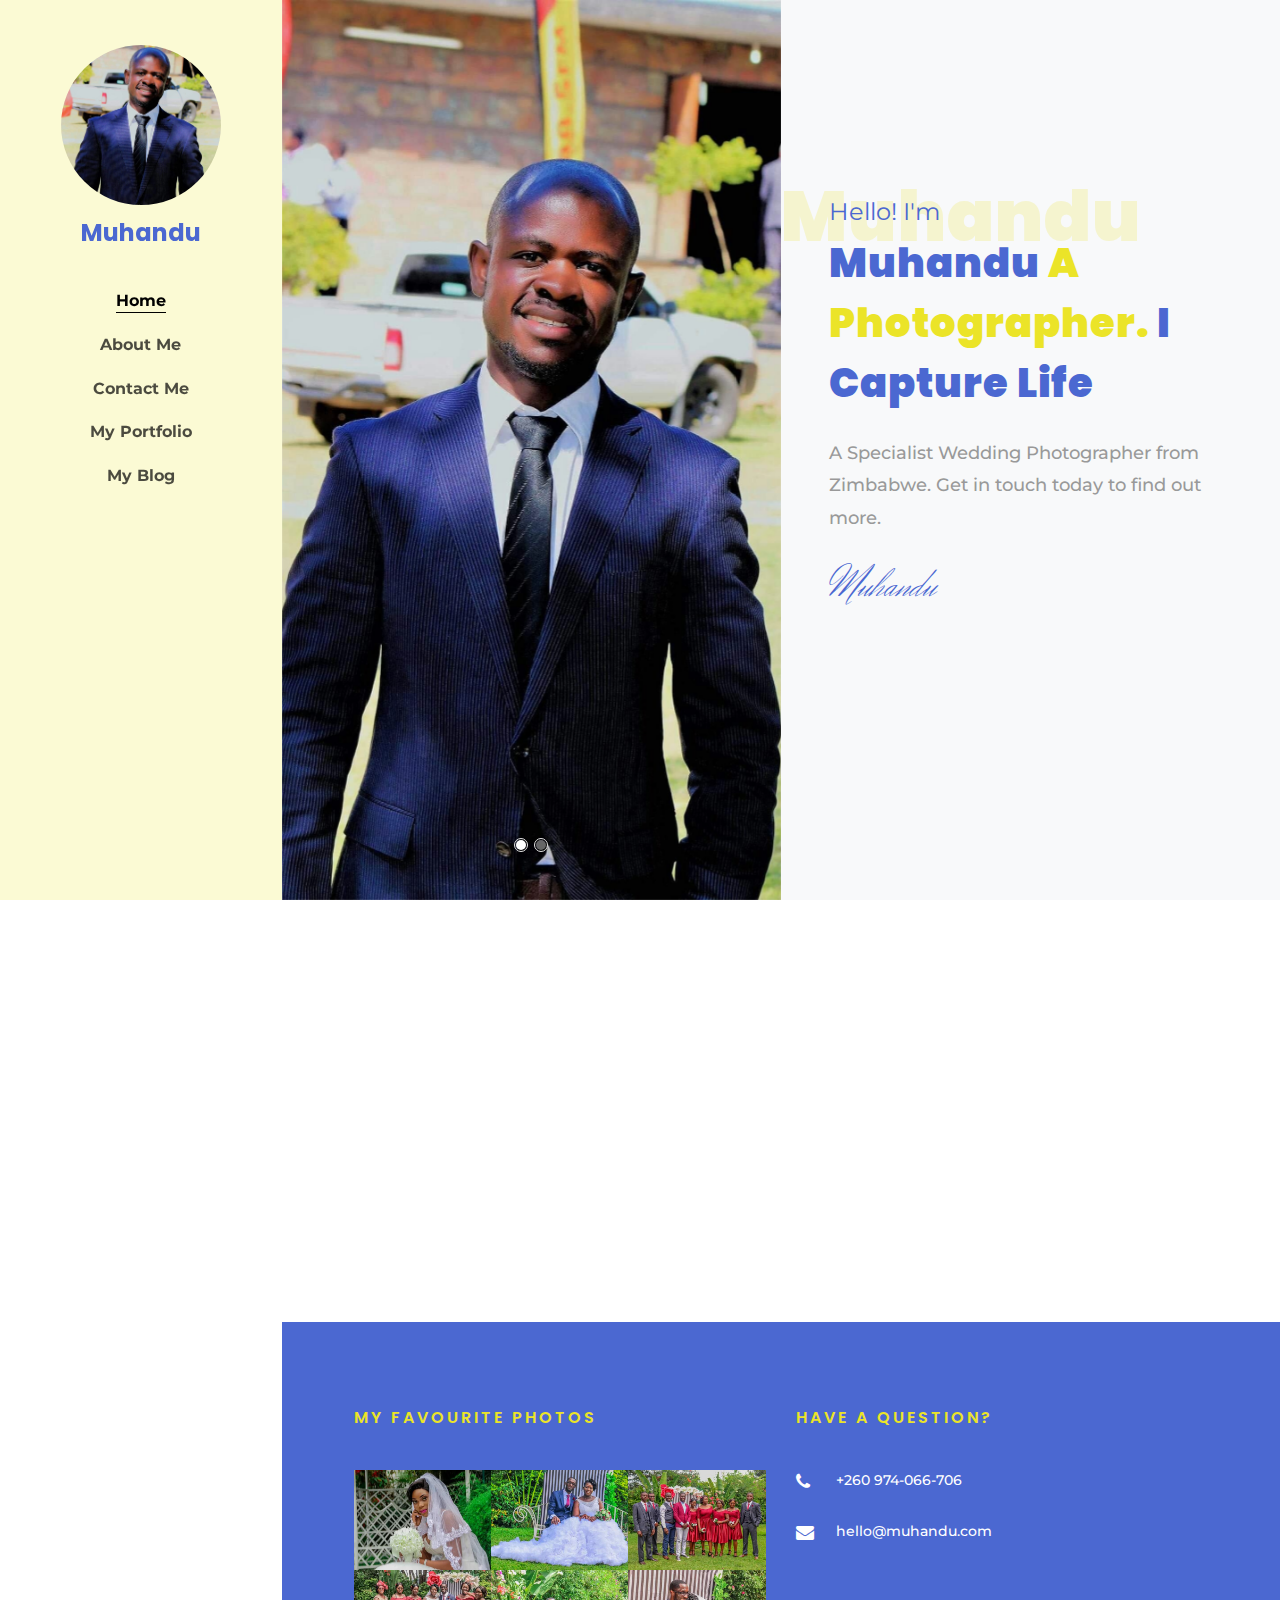
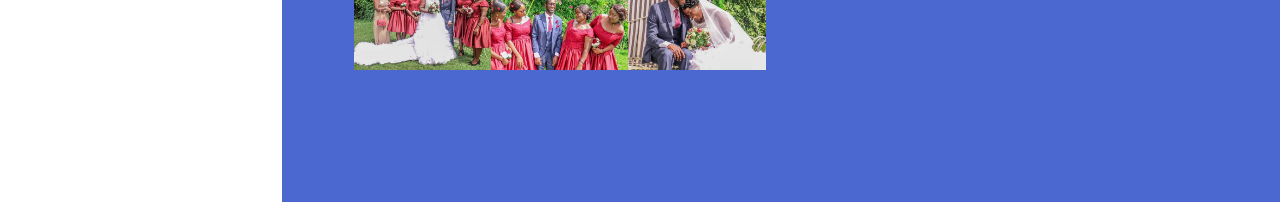
==== index.html @ 2563725f "init commit" ====
<!DOCTYPE html>
<html lang="en">
<head>
  <title>muhandu.com | home</title>
  <meta charset="utf-8">
  <meta name="viewport" content="width=device-width, initial-scale=1, shrink-to-fit=no">

  <link href="https://fonts.googleapis.com/css?family=Poppins:300,400,500,600,700" rel="stylesheet">
  <link href="https://fonts.googleapis.com/css?family=Montserrat:300,400,500,700" rel="stylesheet">
  <link href="https://fonts.googleapis.com/css?family=Herr+Von+Muellerhoff" rel="stylesheet">

  <link rel="stylesheet" href="css/open-iconic-bootstrap.min.css">
  <link rel="stylesheet" href="css/animate.css">

  <link rel="stylesheet" href="css/owl.carousel.min.css">
  <link rel="stylesheet" href="css/owl.theme.default.min.css">
  <link rel="stylesheet" href="css/magnific-popup.css">

  <link rel="stylesheet" href="css/aos.css">

  <link rel="stylesheet" href="css/ionicons.min.css">

  <link rel="stylesheet" href="css/bootstrap-datepicker.css">
  <link rel="stylesheet" href="css/jquery.timepicker.css">


  <link rel="stylesheet" href="css/flaticon.css">
  <link rel="stylesheet" href="css/icomoon.css">
  <link rel="stylesheet" href="css/minified/style.min.css">
</head>
<body>

<div id="colorlib-page">
  <a href="#" class="js-colorlib-nav-toggle colorlib-nav-toggle"><i></i></a>
  <aside id="colorlib-aside" role="complementary" class="js-fullheight text-center">
    <h1 id="colorlib-logo">
      <a href="index.html">
        <span class="img" style="background-image: url(images/author.jpg);"></span>Muhandu</a>
    </h1>
    <nav id="colorlib-main-menu" role="navigation">
      <ul>
        <li class="colorlib-active"><a href="index.html">Home</a></li>
        <li><a href="about.html">About Me</a></li>
        <li><a href="contact.html">Contact Me</a></li>
        <li><a href="collection.html"> My Portfolio</a></li>
        <li><a href="blog.html">My Blog</a></li>
      </ul>
    </nav>
  </aside>
  <div id="colorlib-main">
    <section class="ftco-section-no-padding bg-light">
      <div class="hero-wrap">
        <div class="overlay"></div>
        <div class="d-flex align-items-center js-fullheight">
          <div class="author-image text img d-flex">
            <section class="home-slider js-fullheight owl-carousel">
              <div class="slider-item js-fullheight" style="background-image: url(images/author.jpg);">
              </div>

              <div class="slider-item js-fullheight" style="background-image:url(images/author-2.jpg);">
              </div>
            </section>
          </div>
          <div class="author-info text p-3 p-md-5">
            <div class="desc">
              <span class="subheading">Hello! I'm</span>
              <h1 class="big-letter">Muhandu</h1>
              <h1 class="mb-4"><span>Muhandu</span> A Photographer. <span>I Capture Life</span></h1>
              <p class="mb-4">A Specialist Wedding Photographer from Zimbabwe. Get in touch today to find out more.</p>
              <h3 class="signature h1">Muhandu</h3>
              <ul class="ftco-social mt-3">
                <li class="ftco-animate"><a href="#"><span class="icon-twitter"></span></a></li>
                <li class="ftco-animate"><a href="#"><span class="icon-facebook"></span></a></li>
                <li class="ftco-animate"><a href="#"><span class="icon-instagram"></span></a></li>
              </ul>
            </div>
          </div>
        </div>
      </div>
    </section>
    <section class="ftco-section instagram">
      <div class="container">
        <div class="row justify-content-center mb-2 pb-3">
          <div class="col-md-7 heading-section heading-section-2 text-center ftco-animate">
            <h2 class="mb-4">A few of my favourite photos</h2>
          </div>
        </div>
        <div class="row no-gutters">
          <div class="col-sm-12 col-md ftco-animate">
            <a href="images/image_1.jpg" class="insta-img image-popup"
               style="background-image: url(images/image_1.jpg);">
              <div class="icon d-flex justify-content-center">
                <span class="icon-instagram align-self-center"></span>
              </div>
            </a>
          </div>
          <div class="col-sm-12 col-md ftco-animate">
            <a href="images/image_2.jpg" class="insta-img image-popup"
               style="background-image: url(images/image_2.jpg);">
              <div class="icon d-flex justify-content-center">
                <span class="icon-instagram align-self-center"></span>
              </div>
            </a>
          </div>
          <div class="col-sm-12 col-md ftco-animate">
            <a href="images/image_3.jpg" class="insta-img image-popup"
               style="background-image: url(images/image_3.jpg);">
              <div class="icon d-flex justify-content-center">
                <span class="icon-instagram align-self-center"></span>
              </div>
            </a>
          </div>
          <div class="col-sm-12 col-md ftco-animate">
            <a href="images/image_4.jpg" class="insta-img image-popup"
               style="background-image: url(images/image_4.jpg);">
              <div class="icon d-flex justify-content-center">
                <span class="icon-instagram align-self-center"></span>
              </div>
            </a>
          </div>
          <div class="col-sm-12 col-md ftco-animate">
            <a href="images/image_5.jpg" class="insta-img image-popup"
               style="background-image: url(images/image_5.jpg);">
              <div class="icon d-flex justify-content-center">
                <span class="icon-instagram align-self-center"></span>
              </div>
            </a>
          </div>
        </div>
      </div>
    </section>
    <footer class="ftco-footer ftco-bg-dark ftco-section">
      <div class="container px-md-5">
        <div class="row mb-5">
          <div class="col-md">
            <div class="ftco-footer-widget mb-4 ml-md-4">
              <h2 class="ftco-heading-2">My Favourite Photos</h2>
              <ul class="list-unstyled photo">
                <li><a href="#" class="img" style="background-image: url(images/image_1.jpg);"></a></li>
                <li><a href="#" class="img" style="background-image: url(images/image_2.jpg);"></a></li>
                <li><a href="#" class="img" style="background-image: url(images/image_3.jpg);"></a></li>
                <li><a href="#" class="img" style="background-image: url(images/image_4.jpg);"></a></li>
                <li><a href="#" class="img" style="background-image: url(images/image_5.jpg);"></a></li>
                <li><a href="#" class="img" style="background-image: url(images/image_6.jpg);"></a></li>
              </ul>
            </div>
          </div>
          <div class="col-md">
            <div class="ftco-footer-widget mb-4">
              <h2 class="ftco-heading-2">Have a Question?</h2>
              <div class="block-23 mb-3">
                <ul>
                  <li><a href="#"><span class="icon icon-phone"></span><span class="text">+260 974-066-706</span></a>
                  </li>
                  <li><a href="#"><span class="icon icon-envelope"></span><span
                    class="text">hello@muhandu.com</span></a>
                  </li>
                </ul>
              </div>
            </div>
          </div>
        </div>
      </div>
    </footer>
  </div><!-- END COLORLIB-MAIN -->
</div><!-- END COLORLIB-PAGE -->


<div id="ftco-loader" class="show fullscreen">
  <svg class="circular" width="48px" height="48px">
    <circle class="path-bg" cx="24" cy="24" r="22" fill="none" stroke-width="4" stroke="#eeeeee"/>
    <circle class="path" cx="24" cy="24" r="22" fill="none" stroke-width="4" stroke-miterlimit="10" stroke="#F96D00"/>
  </svg>
</div>


<script src="js/jquery.min.js"></script>
<script src="js/jquery-migrate-3.0.1.min.js"></script>
<script src="js/popper.min.js"></script>
<script src="js/bootstrap.min.js"></script>
<script src="js/jquery.easing.1.3.js"></script>
<script src="js/jquery.waypoints.min.js"></script>
<script src="js/jquery.stellar.min.js"></script>
<script src="js/owl.carousel.min.js"></script>
<script src="js/jquery.magnific-popup.min.js"></script>
<script src="js/aos.js"></script>
<script src="js/jquery.animateNumber.min.js"></script>
<script src="js/bootstrap-datepicker.js"></script>
<script src="js/jquery.timepicker.min.js"></script>
<script src="js/scrollax.min.js"></script>


<script src="js/main.js"></script>

</body>
</html>
---- css/flaticon.css ----
/*
  	Flaticon icon font: Flaticon
  	Creation date: 12/12/2018 14:43
  	*/


@font-face {
  font-family: "Flaticon";
  src: url("../fonts/flaticon/font/Flaticon.eot");
  src: url("../fonts/flaticon/font/Flaticon.eot?#iefix") format("embedded-opentype"),
       url("../fonts/flaticon/font/Flaticon.woff") format("woff"),
       url("../fonts/flaticon/font/Flaticon.ttf") format("truetype"),
       url("../fonts/flaticon/font/Flaticon.svg#Flaticon") format("svg");
  font-weight: normal;
  font-style: normal;
}

@media screen and (-webkit-min-device-pixel-ratio:0) {
  @font-face {
    font-family: "Flaticon";
    src: url("../fonts/flaticon/font/Flaticon.svg#Flaticon") format("svg");
  }
}

[class^="flaticon-"]:before, [class*=" flaticon-"]:before,
[class^="flaticon-"]:after, [class*=" flaticon-"]:after {   
  font-family: Flaticon;
  font-style: normal;
  font-weight: normal;
  font-variant: normal;
  text-transform: none;
  line-height: 1;

  /* Better Font Rendering =========== */
  -webkit-font-smoothing: antialiased;
  -moz-osx-font-smoothing: grayscale;
}

.flaticon-printing-photo:before { content: "\f100"; }
.flaticon-focusing-target:before { content: "\f101"; }
.flaticon-camera:before { content: "\f102"; }
.flaticon-polaroid-pictures:before { content: "\f103"; }
.flaticon-big-lens:before { content: "\f104"; }
.flaticon-film:before { content: "\f105"; }
---- css/icomoon.css ----
@font-face {
  font-family: 'icomoon';
  src:  url('../fonts/icomoon/icomoon.eot?6tt51o');
  src:  url('../fonts/icomoon/icomoon.eot?6tt51o#iefix') format('embedded-opentype'),
    url('../fonts/icomoon/icomoon.ttf?6tt51o') format('truetype'),
    url('../fonts/icomoon/icomoon.woff?6tt51o') format('woff'),
    url('../fonts/icomoon/icomoon.svg?6tt51o#icomoon') format('svg');
  font-weight: normal;
  font-style: normal;
}

[class^="icon-"], [class*=" icon-"] {
  /* use !important to prevent issues with browser extensions that change fonts */
  font-family: 'icomoon' !important;
  speak: none;
  font-style: normal;
  font-weight: normal;
  font-variant: normal;
  text-transform: none;
  line-height: 1;

  /* Better Font Rendering =========== */
  -webkit-font-smoothing: antialiased;
  -moz-osx-font-smoothing: grayscale;
}

.icon-asterisk:before {
  content: "\f069";
}
.icon-plus:before {
  content: "\f067";
}
.icon-question:before {
  content: "\f128";
}
.icon-minus:before {
  content: "\f068";
}
.icon-glass:before {
  content: "\f000";
}
.icon-music:before {
  content: "\f001";
}
.icon-search:before {
  content: "\f002";
}
.icon-envelope-o:before {
  content: "\f003";
}
.icon-heart:before {
  content: "\f004";
}
.icon-star:before {
  content: "\f005";
}
.icon-star-o:before {
  content: "\f006";
}
.icon-user:before {
  content: "\f007";
}
.icon-film:before {
  content: "\f008";
}
.icon-th-large:before {
  content: "\f009";
}
.icon-th:before {
  content: "\f00a";
}
.icon-th-list:before {
  content: "\f00b";
}
.icon-check:before {
  content: "\f00c";
}
.icon-close:before {
  content: "\f00d";
}
.icon-remove:before {
  content: "\f00d";
}
.icon-times:before {
  content: "\f00d";
}
.icon-search-plus:before {
  content: "\f00e";
}
.icon-search-minus:before {
  content: "\f010";
}
.icon-power-off:before {
  content: "\f011";
}
.icon-signal:before {
  content: "\f012";
}
.icon-cog:before {
  content: "\f013";
}
.icon-gear:before {
  content: "\f013";
}
.icon-trash-o:before {
  content: "\f014";
}
.icon-home:before {
  content: "\f015";
}
.icon-file-o:before {
  content: "\f016";
}
.icon-clock-o:before {
  content: "\f017";
}
.icon-road:before {
  content: "\f018";
}
.icon-download:before {
  content: "\f019";
}
.icon-arrow-circle-o-down:before {
  content: "\f01a";
}
.icon-arrow-circle-o-up:before {
  content: "\f01b";
}
.icon-inbox:before {
  content: "\f01c";
}
.icon-play-circle-o:before {
  content: "\f01d";
}
.icon-repeat:before {
  content: "\f01e";
}
.icon-rotate-right:before {
  content: "\f01e";
}
.icon-refresh:before {
  content: "\f021";
}
.icon-list-alt:before {
  content: "\f022";
}
.icon-lock:before {
  content: "\f023";
}
.icon-flag:before {
  content: "\f024";
}
.icon-headphones:before {
  content: "\f025";
}
.icon-volume-off:before {
  content: "\f026";
}
.icon-volume-down:before {
  content: "\f027";
}
.icon-volume-up:before {
  content: "\f028";
}
.icon-qrcode:before {
  content: "\f029";
}
.icon-barcode:before {
  content: "\f02a";
}
.icon-tag:before {
  content: "\f02b";
}
.icon-tags:before {
  content: "\f02c";
}
.icon-book:before {
  content: "\f02d";
}
.icon-bookmark:before {
  content: "\f02e";
}
.icon-print:before {
  content: "\f02f";
}
.icon-camera:before {
  content: "\f030";
}
.icon-font:before {
  content: "\f031";
}
.icon-bold:before {
  content: "\f032";
}
.icon-italic:before {
  content: "\f033";
}
.icon-text-height:before {
  content: "\f034";
}
.icon-text-width:before {
  content: "\f035";
}
.icon-align-left:before {
  content: "\f036";
}
.icon-align-center:before {
  content: "\f037";
}
.icon-align-right:before {
  content: "\f038";
}
.icon-align-justify:before {
  content: "\f039";
}
.icon-list:before {
  content: "\f03a";
}
.icon-dedent:before {
  content: "\f03b";
}
.icon-outdent:before {
  content: "\f03b";
}
.icon-indent:before {
  content: "\f03c";
}
.icon-video-camera:before {
  content: "\f03d";
}
.icon-image:before {
  content: "\f03e";
}
.icon-photo:before {
  content: "\f03e";
}
.icon-picture-o:before {
  content: "\f03e";
}
.icon-pencil:before {
  content: "\f040";
}
.icon-map-marker:before {
  content: "\f041";
}
.icon-adjust:before {
  content: "\f042";
}
.icon-tint:before {
  content: "\f043";
}
.icon-edit:before {
  content: "\f044";
}
.icon-pencil-square-o:before {
  content: "\f044";
}
.icon-share-square-o:before {
  content: "\f045";
}
.icon-check-square-o:before {
  content: "\f046";
}
.icon-arrows:before {
  content: "\f047";
}
.icon-step-backward:before {
  content: "\f048";
}
.icon-fast-backward:before {
  content: "\f049";
}
.icon-backward:before {
  content: "\f04a";
}
.icon-play:before {
  content: "\f04b";
}
.icon-pause:before {
  content: "\f04c";
}
.icon-stop:before {
  content: "\f04d";
}
.icon-forward:before {
  content: "\f04e";
}
.icon-fast-forward:before {
  content: "\f050";
}
.icon-step-forward:before {
  content: "\f051";
}
.icon-eject:before {
  content: "\f052";
}
.icon-chevron-left:before {
  content: "\f053";
}
.icon-chevron-right:before {
  content: "\f054";
}
.icon-plus-circle:before {
  content: "\f055";
}
.icon-minus-circle:before {
  content: "\f056";
}
.icon-times-circle:before {
  content: "\f057";
}
.icon-check-circle:before {
  content: "\f058";
}
.icon-question-circle:before {
  content: "\f059";
}
.icon-info-circle:before {
  content: "\f05a";
}
.icon-crosshairs:before {
  content: "\f05b";
}
.icon-times-circle-o:before {
  content: "\f05c";
}
.icon-check-circle-o:before {
  content: "\f05d";
}
.icon-ban:before {
  content: "\f05e";
}
.icon-arrow-left:before {
  content: "\f060";
}
.icon-arrow-right:before {
  content: "\f061";
}
.icon-arrow-up:before {
  content: "\f062";
}
.icon-arrow-down:before {
  content: "\f063";
}
.icon-mail-forward:before {
  content: "\f064";
}
.icon-share:before {
  content: "\f064";
}
.icon-expand:before {
  content: "\f065";
}
.icon-compress:before {
  content: "\f066";
}
.icon-exclamation-circle:before {
  content: "\f06a";
}
.icon-gift:before {
  content: "\f06b";
}
.icon-leaf:before {
  content: "\f06c";
}
.icon-fire:before {
  content: "\f06d";
}
.icon-eye:before {
  content: "\f06e";
}
.icon-eye-slash:before {
  content: "\f070";
}
.icon-exclamation-triangle:before {
  content: "\f071";
}
.icon-warning:before {
  content: "\f071";
}
.icon-plane:before {
  content: "\f072";
}
.icon-calendar:before {
  content: "\f073";
}
.icon-random:before {
  content: "\f074";
}
.icon-comment:before {
  content: "\f075";
}
.icon-magnet:before {
  content: "\f076";
}
.icon-chevron-up:before {
  content: "\f077";
}
.icon-chevron-down:before {
  content: "\f078";
}
.icon-retweet:before {
  content: "\f079";
}
.icon-shopping-cart:before {
  content: "\f07a";
}
.icon-folder:before {
  content: "\f07b";
}
.icon-folder-open:before {
  content: "\f07c";
}
.icon-arrows-v:before {
  content: "\f07d";
}
.icon-arrows-h:before {
  content: "\f07e";
}
.icon-bar-chart:before {
  content: "\f080";
}
.icon-bar-chart-o:before {
  content: "\f080";
}
.icon-twitter-square:before {
  content: "\f081";
}
.icon-facebook-square:before {
  content: "\f082";
}
.icon-camera-retro:before {
  content: "\f083";
}
.icon-key:before {
  content: "\f084";
}
.icon-cogs:before {
  content: "\f085";
}
.icon-gears:before {
  content: "\f085";
}
.icon-comments:before {
  content: "\f086";
}
.icon-thumbs-o-up:before {
  content: "\f087";
}
.icon-thumbs-o-down:before {
  content: "\f088";
}
.icon-star-half:before {
  content: "\f089";
}
.icon-heart-o:before {
  content: "\f08a";
}
.icon-sign-out:before {
  content: "\f08b";
}
.icon-linkedin-square:before {
  content: "\f08c";
}
.icon-thumb-tack:before {
  content: "\f08d";
}
.icon-external-link:before {
  content: "\f08e";
}
.icon-sign-in:before {
  content: "\f090";
}
.icon-trophy:before {
  content: "\f091";
}
.icon-github-square:before {
  content: "\f092";
}
.icon-upload:before {
  content: "\f093";
}
.icon-lemon-o:before {
  content: "\f094";
}
.icon-phone:before {
  content: "\f095";
}
.icon-square-o:before {
  content: "\f096";
}
.icon-bookmark-o:before {
  content: "\f097";
}
.icon-phone-square:before {
  content: "\f098";
}
.icon-twitter:before {
  content: "\f099";
}
.icon-facebook:before {
  content: "\f09a";
}
.icon-facebook-f:before {
  content: "\f09a";
}
.icon-github:before {
  content: "\f09b";
}
.icon-unlock:before {
  content: "\f09c";
}
.icon-credit-card:before {
  content: "\f09d";
}
.icon-feed:before {
  content: "\f09e";
}
.icon-rss:before {
  content: "\f09e";
}
.icon-hdd-o:before {
  content: "\f0a0";
}
.icon-bullhorn:before {
  content: "\f0a1";
}
.icon-bell-o:before {
  content: "\f0a2";
}
.icon-certificate:before {
  content: "\f0a3";
}
.icon-hand-o-right:before {
  content: "\f0a4";
}
.icon-hand-o-left:before {
  content: "\f0a5";
}
.icon-hand-o-up:before {
  content: "\f0a6";
}
.icon-hand-o-down:before {
  content: "\f0a7";
}
.icon-arrow-circle-left:before {
  content: "\f0a8";
}
.icon-arrow-circle-right:before {
  content: "\f0a9";
}
.icon-arrow-circle-up:before {
  content: "\f0aa";
}
.icon-arrow-circle-down:before {
  content: "\f0ab";
}
.icon-globe:before {
  content: "\f0ac";
}
.icon-wrench:before {
  content: "\f0ad";
}
.icon-tasks:before {
  content: "\f0ae";
}
.icon-filter:before {
  content: "\f0b0";
}
.icon-briefcase:before {
  content: "\f0b1";
}
.icon-arrows-alt:before {
  content: "\f0b2";
}
.icon-group:before {
  content: "\f0c0";
}
.icon-users:before {
  content: "\f0c0";
}
.icon-chain:before {
  content: "\f0c1";
}
.icon-link:before {
  content: "\f0c1";
}
.icon-cloud:before {
  content: "\f0c2";
}
.icon-flask:before {
  content: "\f0c3";
}
.icon-cut:before {
  content: "\f0c4";
}
.icon-scissors:before {
  content: "\f0c4";
}
.icon-copy:before {
  content: "\f0c5";
}
.icon-files-o:before {
  content: "\f0c5";
}
.icon-paperclip:before {
  content: "\f0c6";
}
.icon-floppy-o:before {
  content: "\f0c7";
}
.icon-save:before {
  content: "\f0c7";
}
.icon-square:before {
  content: "\f0c8";
}
.icon-bars:before {
  content: "\f0c9";
}
.icon-navicon:before {
  content: "\f0c9";
}
.icon-reorder:before {
  content: "\f0c9";
}
.icon-list-ul:before {
  content: "\f0ca";
}
.icon-list-ol:before {
  content: "\f0cb";
}
.icon-strikethrough:before {
  content: "\f0cc";
}
.icon-underline:before {
  content: "\f0cd";
}
.icon-table:before {
  content: "\f0ce";
}
.icon-magic:before {
  content: "\f0d0";
}
.icon-truck:before {
  content: "\f0d1";
}
.icon-pinterest:before {
  content: "\f0d2";
}
.icon-pinterest-square:before {
  content: "\f0d3";
}
.icon-google-plus-square:before {
  content: "\f0d4";
}
.icon-google-plus:before {
  content: "\f0d5";
}
.icon-money:before {
  content: "\f0d6";
}
.icon-caret-down:before {
  content: "\f0d7";
}
.icon-caret-up:before {
  content: "\f0d8";
}
.icon-caret-left:before {
  content: "\f0d9";
}
.icon-caret-right:before {
  content: "\f0da";
}
.icon-columns:before {
  content: "\f0db";
}
.icon-sort:before {
  content: "\f0dc";
}
.icon-unsorted:before {
  content: "\f0dc";
}
.icon-sort-desc:before {
  content: "\f0dd";
}
.icon-sort-down:before {
  content: "\f0dd";
}
.icon-sort-asc:before {
  content: "\f0de";
}
.icon-sort-up:before {
  content: "\f0de";
}
.icon-envelope:before {
  content: "\f0e0";
}
.icon-linkedin:before {
  content: "\f0e1";
}
.icon-rotate-left:before {
  content: "\f0e2";
}
.icon-undo:before {
  content: "\f0e2";
}
.icon-gavel:before {
  content: "\f0e3";
}
.icon-legal:before {
  content: "\f0e3";
}
.icon-dashboard:before {
  content: "\f0e4";
}
.icon-tachometer:before {
  content: "\f0e4";
}
.icon-comment-o:before {
  content: "\f0e5";
}
.icon-comments-o:before {
  content: "\f0e6";
}
.icon-bolt:before {
  content: "\f0e7";
}
.icon-flash:before {
  content: "\f0e7";
}
.icon-sitemap:before {
  content: "\f0e8";
}
.icon-umbrella:before {
  content: "\f0e9";
}
.icon-clipboard:before {
  content: "\f0ea";
}
.icon-paste:before {
  content: "\f0ea";
}
.icon-lightbulb-o:before {
  content: "\f0eb";
}
.icon-exchange:before {
  content: "\f0ec";
}
.icon-cloud-download:before {
  content: "\f0ed";
}
.icon-cloud-upload:before {
  content: "\f0ee";
}
.icon-user-md:before {
  content: "\f0f0";
}
.icon-stethoscope:before {
  content: "\f0f1";
}
.icon-suitcase:before {
  content: "\f0f2";
}
.icon-bell:before {
  content: "\f0f3";
}
.icon-coffee:before {
  content: "\f0f4";
}
.icon-cutlery:before {
  content: "\f0f5";
}
.icon-file-text-o:before {
  content: "\f0f6";
}
.icon-building-o:before {
  content: "\f0f7";
}
.icon-hospital-o:before {
  content: "\f0f8";
}
.icon-ambulance:before {
  content: "\f0f9";
}
.icon-medkit:before {
  content: "\f0fa";
}
.icon-fighter-jet:before {
  content: "\f0fb";
}
.icon-beer:before {
  content: "\f0fc";
}
.icon-h-square:before {
  content: "\f0fd";
}
.icon-plus-square:before {
  content: "\f0fe";
}
.icon-angle-double-left:before {
  content: "\f100";
}
.icon-angle-double-right:before {
  content: "\f101";
}
.icon-angle-double-up:before {
  content: "\f102";
}
.icon-angle-double-down:before {
  content: "\f103";
}
.icon-angle-left:before {
  content: "\f104";
}
.icon-angle-right:before {
  content: "\f105";
}
.icon-angle-up:before {
  content: "\f106";
}
.icon-angle-down:before {
  content: "\f107";
}
.icon-desktop:before {
  content: "\f108";
}
.icon-laptop:before {
  content: "\f109";
}
.icon-tablet:before {
  content: "\f10a";
}
.icon-mobile:before {
  content: "\f10b";
}
.icon-mobile-phone:before {
  content: "\f10b";
}
.icon-circle-o:before {
  content: "\f10c";
}
.icon-quote-left:before {
  content: "\f10d";
}
.icon-quote-right:before {
  content: "\f10e";
}
.icon-spinner:before {
  content: "\f110";
}
.icon-circle:before {
  content: "\f111";
}
.icon-mail-reply:before {
  content: "\f112";
}
.icon-reply:before {
  content: "\f112";
}
.icon-github-alt:before {
  content: "\f113";
}
.icon-folder-o:before {
  content: "\f114";
}
.icon-folder-open-o:before {
  content: "\f115";
}
.icon-smile-o:before {
  content: "\f118";
}
.icon-frown-o:before {
  content: "\f119";
}
.icon-meh-o:before {
  content: "\f11a";
}
.icon-gamepad:before {
  content: "\f11b";
}
.icon-keyboard-o:before {
  content: "\f11c";
}
.icon-flag-o:before {
  content: "\f11d";
}
.icon-flag-checkered:before {
  content: "\f11e";
}
.icon-terminal:before {
  content: "\f120";
}
.icon-code:before {
  content: "\f121";
}
.icon-mail-reply-all:before {
  content: "\f122";
}
.icon-reply-all:before {
  content: "\f122";
}
.icon-star-half-empty:before {
  content: "\f123";
}
.icon-star-half-full:before {
  content: "\f123";
}
.icon-star-half-o:before {
  content: "\f123";
}
.icon-location-arrow:before {
  content: "\f124";
}
.icon-crop:before {
  content: "\f125";
}
.icon-code-fork:before {
  content: "\f126";
}
.icon-chain-broken:before {
  content: "\f127";
}
.icon-unlink:before {
  content: "\f127";
}
.icon-info:before {
  content: "\f129";
}
.icon-exclamation:before {
  content: "\f12a";
}
.icon-superscript:before {
  content: "\f12b";
}
.icon-subscript:before {
  content: "\f12c";
}
.icon-eraser:before {
  content: "\f12d";
}
.icon-puzzle-piece:before {
  content: "\f12e";
}
.icon-microphone:before {
  content: "\f130";
}
.icon-microphone-slash:before {
  content: "\f131";
}
.icon-shield:before {
  content: "\f132";
}
.icon-calendar-o:before {
  content: "\f133";
}
.icon-fire-extinguisher:before {
  content: "\f134";
}
.icon-rocket:before {
  content: "\f135";
}
.icon-maxcdn:before {
  content: "\f136";
}
.icon-chevron-circle-left:before {
  content: "\f137";
}
.icon-chevron-circle-right:before {
  content: "\f138";
}
.icon-chevron-circle-up:before {
  content: "\f139";
}
.icon-chevron-circle-down:before {
  content: "\f13a";
}
.icon-html5:before {
  content: "\f13b";
}
.icon-css3:before {
  content: "\f13c";
}
.icon-anchor:before {
  content: "\f13d";
}
.icon-unlock-alt:before {
  content: "\f13e";
}
.icon-bullseye:before {
  content: "\f140";
}
.icon-ellipsis-h:before {
  content: "\f141";
}
.icon-ellipsis-v:before {
  content: "\f142";
}
.icon-rss-square:before {
  content: "\f143";
}
.icon-play-circle:before {
  content: "\f144";
}
.icon-ticket:before {
  content: "\f145";
}
.icon-minus-square:before {
  content: "\f146";
}
.icon-minus-square-o:before {
  content: "\f147";
}
.icon-level-up:before {
  content: "\f148";
}
.icon-level-down:before {
  content: "\f149";
}
.icon-check-square:before {
  content: "\f14a";
}
.icon-pencil-square:before {
  content: "\f14b";
}
.icon-external-link-square:before {
  content: "\f14c";
}
.icon-share-square:before {
  content: "\f14d";
}
.icon-compass:before {
  content: "\f14e";
}
.icon-caret-square-o-down:before {
  content: "\f150";
}
.icon-toggle-down:before {
  content: "\f150";
}
.icon-caret-square-o-up:before {
  content: "\f151";
}
.icon-toggle-up:before {
  content: "\f151";
}
.icon-caret-square-o-right:before {
  content: "\f152";
}
.icon-toggle-right:before {
  content: "\f152";
}
.icon-eur:before {
  content: "\f153";
}
.icon-euro:before {
  content: "\f153";
}
.icon-gbp:before {
  content: "\f154";
}
.icon-dollar:before {
  content: "\f155";
}
.icon-usd:before {
  content: "\f155";
}
.icon-inr:before {
  content: "\f156";
}
.icon-rupee:before {
  content: "\f156";
}
.icon-cny:before {
  content: "\f157";
}
.icon-jpy:before {
  content: "\f157";
}
.icon-rmb:before {
  content: "\f157";
}
.icon-yen:before {
  content: "\f157";
}
.icon-rouble:before {
  content: "\f158";
}
.icon-rub:before {
  content: "\f158";
}
.icon-ruble:before {
  content: "\f158";
}
.icon-krw:before {
  content: "\f159";
}
.icon-won:before {
  content: "\f159";
}
.icon-bitcoin:before {
  content: "\f15a";
}
.icon-btc:before {
  content: "\f15a";
}
.icon-file:before {
  content: "\f15b";
}
.icon-file-text:before {
  content: "\f15c";
}
.icon-sort-alpha-asc:before {
  content: "\f15d";
}
.icon-sort-alpha-desc:before {
  content: "\f15e";
}
.icon-sort-amount-asc:before {
  content: "\f160";
}
.icon-sort-amount-desc:before {
  content: "\f161";
}
.icon-sort-numeric-asc:before {
  content: "\f162";
}
.icon-sort-numeric-desc:before {
  content: "\f163";
}
.icon-thumbs-up:before {
  content: "\f164";
}
.icon-thumbs-down:before {
  content: "\f165";
}
.icon-youtube-square:before {
  content: "\f166";
}
.icon-youtube:before {
  content: "\f167";
}
.icon-xing:before {
  content: "\f168";
}
.icon-xing-square:before {
  content: "\f169";
}
.icon-youtube-play:before {
  content: "\f16a";
}
.icon-dropbox:before {
  content: "\f16b";
}
.icon-stack-overflow:before {
  content: "\f16c";
}
.icon-instagram:before {
  content: "\f16d";
}
.icon-flickr:before {
  content: "\f16e";
}
.icon-adn:before {
  content: "\f170";
}
.icon-bitbucket:before {
  content: "\f171";
}
.icon-bitbucket-square:before {
  content: "\f172";
}
.icon-tumblr:before {
  content: "\f173";
}
.icon-tumblr-square:before {
  content: "\f174";
}
.icon-long-arrow-down:before {
  content: "\f175";
}
.icon-long-arrow-up:before {
  content: "\f176";
}
.icon-long-arrow-left:before {
  content: "\f177";
}
.icon-long-arrow-right:before {
  content: "\f178";
}
.icon-apple:before {
  content: "\f179";
}
.icon-windows:before {
  content: "\f17a";
}
.icon-android:before {
  content: "\f17b";
}
.icon-linux:before {
  content: "\f17c";
}
.icon-dribbble:before {
  content: "\f17d";
}
.icon-skype:before {
  content: "\f17e";
}
.icon-foursquare:before {
  content: "\f180";
}
.icon-trello:before {
  content: "\f181";
}
.icon-female:before {
  content: "\f182";
}
.icon-male:before {
  content: "\f183";
}
.icon-gittip:before {
  content: "\f184";
}
.icon-gratipay:before {
  content: "\f184";
}
.icon-sun-o:before {
  content: "\f185";
}
.icon-moon-o:before {
  content: "\f186";
}
.icon-archive:before {
  content: "\f187";
}
.icon-bug:before {
  content: "\f188";
}
.icon-vk:before {
  content: "\f189";
}
.icon-weibo:before {
  content: "\f18a";
}
.icon-renren:before {
  content: "\f18b";
}
.icon-pagelines:before {
  content: "\f18c";
}
.icon-stack-exchange:before {
  content: "\f18d";
}
.icon-arrow-circle-o-right:before {
  content: "\f18e";
}
.icon-arrow-circle-o-left:before {
  content: "\f190";
}
.icon-caret-square-o-left:before {
  content: "\f191";
}
.icon-toggle-left:before {
  content: "\f191";
}
.icon-dot-circle-o:before {
  content: "\f192";
}
.icon-wheelchair:before {
  content: "\f193";
}
.icon-vimeo-square:before {
  content: "\f194";
}
.icon-try:before {
  content: "\f195";
}
.icon-turkish-lira:before {
  content: "\f195";
}
.icon-plus-square-o:before {
  content: "\f196";
}
.icon-space-shuttle:before {
  content: "\f197";
}
.icon-slack:before {
  content: "\f198";
}
.icon-envelope-square:before {
  content: "\f199";
}
.icon-wordpress:before {
  content: "\f19a";
}
.icon-openid:before {
  content: "\f19b";
}
.icon-bank:before {
  content: "\f19c";
}
.icon-institution:before {
  content: "\f19c";
}
.icon-university:before {
  content: "\f19c";
}
.icon-graduation-cap:before {
  content: "\f19d";
}
.icon-mortar-board:before {
  content: "\f19d";
}
.icon-yahoo:before {
  content: "\f19e";
}
.icon-google:before {
  content: "\f1a0";
}
.icon-reddit:before {
  content: "\f1a1";
}
.icon-reddit-square:before {
  content: "\f1a2";
}
.icon-stumbleupon-circle:before {
  content: "\f1a3";
}
.icon-stumbleupon:before {
  content: "\f1a4";
}
.icon-delicious:before {
  content: "\f1a5";
}
.icon-digg:before {
  content: "\f1a6";
}
.icon-pied-piper-pp:before {
  content: "\f1a7";
}
.icon-pied-piper-alt:before {
  content: "\f1a8";
}
.icon-drupal:before {
  content: "\f1a9";
}
.icon-joomla:before {
  content: "\f1aa";
}
.icon-language:before {
  content: "\f1ab";
}
.icon-fax:before {
  content: "\f1ac";
}
.icon-building:before {
  content: "\f1ad";
}
.icon-child:before {
  content: "\f1ae";
}
.icon-paw:before {
  content: "\f1b0";
}
.icon-spoon:before {
  content: "\f1b1";
}
.icon-cube:before {
  content: "\f1b2";
}
.icon-cubes:before {
  content: "\f1b3";
}
.icon-behance:before {
  content: "\f1b4";
}
.icon-behance-square:before {
  content: "\f1b5";
}
.icon-steam:before {
  content: "\f1b6";
}
.icon-steam-square:before {
  content: "\f1b7";
}
.icon-recycle:before {
  content: "\f1b8";
}
.icon-automobile:before {
  content: "\f1b9";
}
.icon-car:before {
  content: "\f1b9";
}
.icon-cab:before {
  content: "\f1ba";
}
.icon-taxi:before {
  content: "\f1ba";
}
.icon-tree:before {
  content: "\f1bb";
}
.icon-spotify:before {
  content: "\f1bc";
}
.icon-deviantart:before {
  content: "\f1bd";
}
.icon-soundcloud:before {
  content: "\f1be";
}
.icon-database:before {
  content: "\f1c0";
}
.icon-file-pdf-o:before {
  content: "\f1c1";
}
.icon-file-word-o:before {
  content: "\f1c2";
}
.icon-file-excel-o:before {
  content: "\f1c3";
}
.icon-file-powerpoint-o:before {
  content: "\f1c4";
}
.icon-file-image-o:before {
  content: "\f1c5";
}
.icon-file-photo-o:before {
  content: "\f1c5";
}
.icon-file-picture-o:before {
  content: "\f1c5";
}
.icon-file-archive-o:before {
  content: "\f1c6";
}
.icon-file-zip-o:before {
  content: "\f1c6";
}
.icon-file-audio-o:before {
  content: "\f1c7";
}
.icon-file-sound-o:before {
  content: "\f1c7";
}
.icon-file-movie-o:before {
  content: "\f1c8";
}
.icon-file-video-o:before {
  content: "\f1c8";
}
.icon-file-code-o:before {
  content: "\f1c9";
}
.icon-vine:before {
  content: "\f1ca";
}
.icon-codepen:before {
  content: "\f1cb";
}
.icon-jsfiddle:before {
  content: "\f1cc";
}
.icon-life-bouy:before {
  content: "\f1cd";
}
.icon-life-buoy:before {
  content: "\f1cd";
}
.icon-life-ring:before {
  content: "\f1cd";
}
.icon-life-saver:before {
  content: "\f1cd";
}
.icon-support:before {
  content: "\f1cd";
}
.icon-circle-o-notch:before {
  content: "\f1ce";
}
.icon-ra:before {
  content: "\f1d0";
}
.icon-rebel:before {
  content: "\f1d0";
}
.icon-resistance:before {
  content: "\f1d0";
}
.icon-empire:before {
  content: "\f1d1";
}
.icon-ge:before {
  content: "\f1d1";
}
.icon-git-square:before {
  content: "\f1d2";
}
.icon-git:before {
  content: "\f1d3";
}
.icon-hacker-news:before {
  content: "\f1d4";
}
.icon-y-combinator-square:before {
  content: "\f1d4";
}
.icon-yc-square:before {
  content: "\f1d4";
}
.icon-tencent-weibo:before {
  content: "\f1d5";
}
.icon-qq:before {
  content: "\f1d6";
}
.icon-wechat:before {
  content: "\f1d7";
}
.icon-weixin:before {
  content: "\f1d7";
}
.icon-paper-plane:before {
  content: "\f1d8";
}
.icon-send:before {
  content: "\f1d8";
}
.icon-paper-plane-o:before {
  content: "\f1d9";
}
.icon-send-o:before {
  content: "\f1d9";
}
.icon-history:before {
  content: "\f1da";
}
.icon-circle-thin:before {
  content: "\f1db";
}
.icon-header:before {
  content: "\f1dc";
}
.icon-paragraph:before {
  content: "\f1dd";
}
.icon-sliders:before {
  content: "\f1de";
}
.icon-share-alt:before {
  content: "\f1e0";
}
.icon-share-alt-square:before {
  content: "\f1e1";
}
.icon-bomb:before {
  content: "\f1e2";
}
.icon-futbol-o:before {
  content: "\f1e3";
}
.icon-soccer-ball-o:before {
  content: "\f1e3";
}
.icon-tty:before {
  content: "\f1e4";
}
.icon-binoculars:before {
  content: "\f1e5";
}
.icon-plug:before {
  content: "\f1e6";
}
.icon-slideshare:before {
  content: "\f1e7";
}
.icon-twitch:before {
  content: "\f1e8";
}
.icon-yelp:before {
  content: "\f1e9";
}
.icon-newspaper-o:before {
  content: "\f1ea";
}
.icon-wifi:before {
  content: "\f1eb";
}
.icon-calculator:before {
  content: "\f1ec";
}
.icon-paypal:before {
  content: "\f1ed";
}
.icon-google-wallet:before {
  content: "\f1ee";
}
.icon-cc-visa:before {
  content: "\f1f0";
}
.icon-cc-mastercard:before {
  content: "\f1f1";
}
.icon-cc-discover:before {
  content: "\f1f2";
}
.icon-cc-amex:before {
  content: "\f1f3";
}
.icon-cc-paypal:before {
  content: "\f1f4";
}
.icon-cc-stripe:before {
  content: "\f1f5";
}
.icon-bell-slash:before {
  content: "\f1f6";
}
.icon-bell-slash-o:before {
  content: "\f1f7";
}
.icon-trash:before {
  content: "\f1f8";
}
.icon-copyright:before {
  content: "\f1f9";
}
.icon-at:before {
  content: "\f1fa";
}
.icon-eyedropper:before {
  content: "\f1fb";
}
.icon-paint-brush:before {
  content: "\f1fc";
}
.icon-birthday-cake:before {
  content: "\f1fd";
}
.icon-area-chart:before {
  content: "\f1fe";
}
.icon-pie-chart:before {
  content: "\f200";
}
.icon-line-chart:before {
  content: "\f201";
}
.icon-lastfm:before {
  content: "\f202";
}
.icon-lastfm-square:before {
  content: "\f203";
}
.icon-toggle-off:before {
  content: "\f204";
}
.icon-toggle-on:before {
  content: "\f205";
}
.icon-bicycle:before {
  content: "\f206";
}
.icon-bus:before {
  content: "\f207";
}
.icon-ioxhost:before {
  content: "\f208";
}
.icon-angellist:before {
  content: "\f209";
}
.icon-cc:before {
  content: "\f20a";
}
.icon-ils:before {
  content: "\f20b";
}
.icon-shekel:before {
  content: "\f20b";
}
.icon-sheqel:before {
  content: "\f20b";
}
.icon-meanpath:before {
  content: "\f20c";
}
.icon-buysellads:before {
  content: "\f20d";
}
.icon-connectdevelop:before {
  content: "\f20e";
}
.icon-dashcube:before {
  content: "\f210";
}
.icon-forumbee:before {
  content: "\f211";
}
.icon-leanpub:before {
  content: "\f212";
}
.icon-sellsy:before {
  content: "\f213";
}
.icon-shirtsinbulk:before {
  content: "\f214";
}
.icon-simplybuilt:before {
  content: "\f215";
}
.icon-skyatlas:before {
  content: "\f216";
}
.icon-cart-plus:before {
  content: "\f217";
}
.icon-cart-arrow-down:before {
  content: "\f218";
}
.icon-diamond:before {
  content: "\f219";
}
.icon-ship:before {
  content: "\f21a";
}
.icon-user-secret:before {
  content: "\f21b";
}
.icon-motorcycle:before {
  content: "\f21c";
}
.icon-street-view:before {
  content: "\f21d";
}
.icon-heartbeat:before {
  content: "\f21e";
}
.icon-venus:before {
  content: "\f221";
}
.icon-mars:before {
  content: "\f222";
}
.icon-mercury:before {
  content: "\f223";
}
.icon-intersex:before {
  content: "\f224";
}
.icon-transgender:before {
  content: "\f224";
}
.icon-transgender-alt:before {
  content: "\f225";
}
.icon-venus-double:before {
  content: "\f226";
}
.icon-mars-double:before {
  content: "\f227";
}
.icon-venus-mars:before {
  content: "\f228";
}
.icon-mars-stroke:before {
  content: "\f229";
}
.icon-mars-stroke-v:before {
  content: "\f22a";
}
.icon-mars-stroke-h:before {
  content: "\f22b";
}
.icon-neuter:before {
  content: "\f22c";
}
.icon-genderless:before {
  content: "\f22d";
}
.icon-facebook-official:before {
  content: "\f230";
}
.icon-pinterest-p:before {
  content: "\f231";
}
.icon-whatsapp:before {
  content: "\f232";
}
.icon-server:before {
  content: "\f233";
}
.icon-user-plus:before {
  content: "\f234";
}
.icon-user-times:before {
  content: "\f235";
}
.icon-bed:before {
  content: "\f236";
}
.icon-hotel:before {
  content: "\f236";
}
.icon-viacoin:before {
  content: "\f237";
}
.icon-train:before {
  content: "\f238";
}
.icon-subway:before {
  content: "\f239";
}
.icon-medium:before {
  content: "\f23a";
}
.icon-y-combinator:before {
  content: "\f23b";
}
.icon-yc:before {
  content: "\f23b";
}
.icon-optin-monster:before {
  content: "\f23c";
}
.icon-opencart:before {
  content: "\f23d";
}
.icon-expeditedssl:before {
  content: "\f23e";
}
.icon-battery:before {
  content: "\f240";
}
.icon-battery-4:before {
  content: "\f240";
}
.icon-battery-full:before {
  content: "\f240";
}
.icon-battery-3:before {
  content: "\f241";
}
.icon-battery-three-quarters:before {
  content: "\f241";
}
.icon-battery-2:before {
  content: "\f242";
}
.icon-battery-half:before {
  content: "\f242";
}
.icon-battery-1:before {
  content: "\f243";
}
.icon-battery-quarter:before {
  content: "\f243";
}
.icon-battery-0:before {
  content: "\f244";
}
.icon-battery-empty:before {
  content: "\f244";
}
.icon-mouse-pointer:before {
  content: "\f245";
}
.icon-i-cursor:before {
  content: "\f246";
}
.icon-object-group:before {
  content: "\f247";
}
.icon-object-ungroup:before {
  content: "\f248";
}
.icon-sticky-note:before {
  content: "\f249";
}
.icon-sticky-note-o:before {
  content: "\f24a";
}
.icon-cc-jcb:before {
  content: "\f24b";
}
.icon-cc-diners-club:before {
  content: "\f24c";
}
.icon-clone:before {
  content: "\f24d";
}
.icon-balance-scale:before {
  content: "\f24e";
}
.icon-hourglass-o:before {
  content: "\f250";
}
.icon-hourglass-1:before {
  content: "\f251";
}
.icon-hourglass-start:before {
  content: "\f251";
}
.icon-hourglass-2:before {
  content: "\f252";
}
.icon-hourglass-half:before {
  content: "\f252";
}
.icon-hourglass-3:before {
  content: "\f253";
}
.icon-hourglass-end:before {
  content: "\f253";
}
.icon-hourglass:before {
  content: "\f254";
}
.icon-hand-grab-o:before {
  content: "\f255";
}
.icon-hand-rock-o:before {
  content: "\f255";
}
.icon-hand-paper-o:before {
  content: "\f256";
}
.icon-hand-stop-o:before {
  content: "\f256";
}
.icon-hand-scissors-o:before {
  content: "\f257";
}
.icon-hand-lizard-o:before {
  content: "\f258";
}
.icon-hand-spock-o:before {
  content: "\f259";
}
.icon-hand-pointer-o:before {
  content: "\f25a";
}
.icon-hand-peace-o:before {
  content: "\f25b";
}
.icon-trademark:before {
  content: "\f25c";
}
.icon-registered:before {
  content: "\f25d";
}
.icon-creative-commons:before {
  content: "\f25e";
}
.icon-gg:before {
  content: "\f260";
}
.icon-gg-circle:before {
  content: "\f261";
}
.icon-tripadvisor:before {
  content: "\f262";
}
.icon-odnoklassniki:before {
  content: "\f263";
}
.icon-odnoklassniki-square:before {
  content: "\f264";
}
.icon-get-pocket:before {
  content: "\f265";
}
.icon-wikipedia-w:before {
  content: "\f266";
}
.icon-safari:before {
  content: "\f267";
}
.icon-chrome:before {
  content: "\f268";
}
.icon-firefox:before {
  content: "\f269";
}
.icon-opera:before {
  content: "\f26a";
}
.icon-internet-explorer:before {
  content: "\f26b";
}
.icon-television:before {
  content: "\f26c";
}
.icon-tv:before {
  content: "\f26c";
}
.icon-contao:before {
  content: "\f26d";
}
.icon-500px:before {
  content: "\f26e";
}
.icon-amazon:before {
  content: "\f270";
}
.icon-calendar-plus-o:before {
  content: "\f271";
}
.icon-calendar-minus-o:before {
  content: "\f272";
}
.icon-calendar-times-o:before {
  content: "\f273";
}
.icon-calendar-check-o:before {
  content: "\f274";
}
.icon-industry:before {
  content: "\f275";
}
.icon-map-pin:before {
  content: "\f276";
}
.icon-map-signs:before {
  content: "\f277";
}
.icon-map-o:before {
  content: "\f278";
}
.icon-map:before {
  content: "\f279";
}
.icon-commenting:before {
  content: "\f27a";
}
.icon-commenting-o:before {
  content: "\f27b";
}
.icon-houzz:before {
  content: "\f27c";
}
.icon-vimeo:before {
  content: "\f27d";
}
.icon-black-tie:before {
  content: "\f27e";
}
.icon-fonticons:before {
  content: "\f280";
}
.icon-reddit-alien:before {
  content: "\f281";
}
.icon-edge:before {
  content: "\f282";
}
.icon-credit-card-alt:before {
  content: "\f283";
}
.icon-codiepie:before {
  content: "\f284";
}
.icon-modx:before {
  content: "\f285";
}
.icon-fort-awesome:before {
  content: "\f286";
}
.icon-usb:before {
  content: "\f287";
}
.icon-product-hunt:before {
  content: "\f288";
}
.icon-mixcloud:before {
  content: "\f289";
}
.icon-scribd:before {
  content: "\f28a";
}
.icon-pause-circle:before {
  content: "\f28b";
}
.icon-pause-circle-o:before {
  content: "\f28c";
}
.icon-stop-circle:before {
  content: "\f28d";
}
.icon-stop-circle-o:before {
  content: "\f28e";
}
.icon-shopping-bag:before {
  content: "\f290";
}
.icon-shopping-basket:before {
  content: "\f291";
}
.icon-hashtag:before {
  content: "\f292";
}
.icon-bluetooth:before {
  content: "\f293";
}
.icon-bluetooth-b:before {
  content: "\f294";
}
.icon-percent:before {
  content: "\f295";
}
.icon-gitlab:before {
  content: "\f296";
}
.icon-wpbeginner:before {
  content: "\f297";
}
.icon-wpforms:before {
  content: "\f298";
}
.icon-envira:before {
  content: "\f299";
}
.icon-universal-access:before {
  content: "\f29a";
}
.icon-wheelchair-alt:before {
  content: "\f29b";
}
.icon-question-circle-o:before {
  content: "\f29c";
}
.icon-blind:before {
  content: "\f29d";
}
.icon-audio-description:before {
  content: "\f29e";
}
.icon-volume-control-phone:before {
  content: "\f2a0";
}
.icon-braille:before {
  content: "\f2a1";
}
.icon-assistive-listening-systems:before {
  content: "\f2a2";
}
.icon-american-sign-language-interpreting:before {
  content: "\f2a3";
}
.icon-asl-interpreting:before {
  content: "\f2a3";
}
.icon-deaf:before {
  content: "\f2a4";
}
.icon-deafness:before {
  content: "\f2a4";
}
.icon-hard-of-hearing:before {
  content: "\f2a4";
}
.icon-glide:before {
  content: "\f2a5";
}
.icon-glide-g:before {
  content: "\f2a6";
}
.icon-sign-language:before {
  content: "\f2a7";
}
.icon-signing:before {
  content: "\f2a7";
}
.icon-low-vision:before {
  content: "\f2a8";
}
.icon-viadeo:before {
  content: "\f2a9";
}
.icon-viadeo-square:before {
  content: "\f2aa";
}
.icon-snapchat:before {
  content: "\f2ab";
}
.icon-snapchat-ghost:before {
  content: "\f2ac";
}
.icon-snapchat-square:before {
  content: "\f2ad";
}
.icon-pied-piper:before {
  content: "\f2ae";
}
.icon-first-order:before {
  content: "\f2b0";
}
.icon-yoast:before {
  content: "\f2b1";
}
.icon-themeisle:before {
  content: "\f2b2";
}
.icon-google-plus-circle:before {
  content: "\f2b3";
}
.icon-google-plus-official:before {
  content: "\f2b3";
}
.icon-fa:before {
  content: "\f2b4";
}
.icon-font-awesome:before {
  content: "\f2b4";
}
.icon-handshake-o:before {
  content: "\f2b5";
}
.icon-envelope-open:before {
  content: "\f2b6";
}
.icon-envelope-open-o:before {
  content: "\f2b7";
}
.icon-linode:before {
  content: "\f2b8";
}
.icon-address-book:before {
  content: "\f2b9";
}
.icon-address-book-o:before {
  content: "\f2ba";
}
.icon-address-card:before {
  content: "\f2bb";
}
.icon-vcard:before {
  content: "\f2bb";
}
.icon-address-card-o:before {
  content: "\f2bc";
}
.icon-vcard-o:before {
  content: "\f2bc";
}
.icon-user-circle:before {
  content: "\f2bd";
}
.icon-user-circle-o:before {
  content: "\f2be";
}
.icon-user-o:before {
  content: "\f2c0";
}
.icon-id-badge:before {
  content: "\f2c1";
}
.icon-drivers-license:before {
  content: "\f2c2";
}
.icon-id-card:before {
  content: "\f2c2";
}
.icon-drivers-license-o:before {
  content: "\f2c3";
}
.icon-id-card-o:before {
  content: "\f2c3";
}
.icon-quora:before {
  content: "\f2c4";
}
.icon-free-code-camp:before {
  content: "\f2c5";
}
.icon-telegram:before {
  content: "\f2c6";
}
.icon-thermometer:before {
  content: "\f2c7";
}
.icon-thermometer-4:before {
  content: "\f2c7";
}
.icon-thermometer-full:before {
  content: "\f2c7";
}
.icon-thermometer-3:before {
  content: "\f2c8";
}
.icon-thermometer-three-quarters:before {
  content: "\f2c8";
}
.icon-thermometer-2:before {
  content: "\f2c9";
}
.icon-thermometer-half:before {
  content: "\f2c9";
}
.icon-thermometer-1:before {
  content: "\f2ca";
}
.icon-thermometer-quarter:before {
  content: "\f2ca";
}
.icon-thermometer-0:before {
  content: "\f2cb";
}
.icon-thermometer-empty:before {
  content: "\f2cb";
}
.icon-shower:before {
  content: "\f2cc";
}
.icon-bath:before {
  content: "\f2cd";
}
.icon-bathtub:before {
  content: "\f2cd";
}
.icon-s15:before {
  content: "\f2cd";
}
.icon-podcast:before {
  content: "\f2ce";
}
.icon-window-maximize:before {
  content: "\f2d0";
}
.icon-window-minimize:before {
  content: "\f2d1";
}
.icon-window-restore:before {
  content: "\f2d2";
}
.icon-times-rectangle:before {
  content: "\f2d3";
}
.icon-window-close:before {
  content: "\f2d3";
}
.icon-times-rectangle-o:before {
  content: "\f2d4";
}
.icon-window-close-o:before {
  content: "\f2d4";
}
.icon-bandcamp:before {
  content: "\f2d5";
}
.icon-grav:before {
  content: "\f2d6";
}
.icon-etsy:before {
  content: "\f2d7";
}
.icon-imdb:before {
  content: "\f2d8";
}
.icon-ravelry:before {
  content: "\f2d9";
}
.icon-eercast:before {
  content: "\f2da";
}
.icon-microchip:before {
  content: "\f2db";
}
.icon-snowflake-o:before {
  content: "\f2dc";
}
.icon-superpowers:before {
  content: "\f2dd";
}
.icon-wpexplorer:before {
  content: "\f2de";
}
.icon-meetup:before {
  content: "\f2e0";
}
.icon-3d_rotation:before {
  content: "\e84d";
}
.icon-ac_unit:before {
  content: "\eb3b";
}
.icon-alarm:before {
  content: "\e855";
}
.icon-access_alarms:before {
  content: "\e191";
}
.icon-schedule:before {
  content: "\e8b5";
}
.icon-accessibility:before {
  content: "\e84e";
}
.icon-accessible:before {
  content: "\e914";
}
.icon-account_balance:before {
  content: "\e84f";
}
.icon-account_balance_wallet:before {
  content: "\e850";
}
.icon-account_box:before {
  content: "\e851";
}
.icon-account_circle:before {
  content: "\e853";
}
.icon-adb:before {
  content: "\e60e";
}
.icon-add:before {
  content: "\e145";
}
.icon-add_a_photo:before {
  content: "\e439";
}
.icon-alarm_add:before {
  content: "\e856";
}
.icon-add_alert:before {
  content: "\e003";
}
.icon-add_box:before {
  content: "\e146";
}
.icon-add_circle:before {
  content: "\e147";
}
.icon-control_point:before {
  content: "\e3ba";
}
.icon-add_location:before {
  content: "\e567";
}
.icon-add_shopping_cart:before {
  content: "\e854";
}
.icon-queue:before {
  content: "\e03c";
}
.icon-add_to_queue:before {
  content: "\e05c";
}
.icon-adjust2:before {
  content: "\e39e";
}
.icon-airline_seat_flat:before {
  content: "\e630";
}
.icon-airline_seat_flat_angled:before {
  content: "\e631";
}
.icon-airline_seat_individual_suite:before {
  content: "\e632";
}
.icon-airline_seat_legroom_extra:before {
  content: "\e633";
}
.icon-airline_seat_legroom_normal:before {
  content: "\e634";
}
.icon-airline_seat_legroom_reduced:before {
  content: "\e635";
}
.icon-airline_seat_recline_extra:before {
  content: "\e636";
}
.icon-airline_seat_recline_normal:before {
  content: "\e637";
}
.icon-flight:before {
  content: "\e539";
}
.icon-airplanemode_inactive:before {
  content: "\e194";
}
.icon-airplay:before {
  content: "\e055";
}
.icon-airport_shuttle:before {
  content: "\eb3c";
}
.icon-alarm_off:before {
  content: "\e857";
}
.icon-alarm_on:before {
  content: "\e858";
}
.icon-album:before {
  content: "\e019";
}
.icon-all_inclusive:before {
  content: "\eb3d";
}
.icon-all_out:before {
  content: "\e90b";
}
.icon-android2:before {
  content: "\e859";
}
.icon-announcement:before {
  content: "\e85a";
}
.icon-apps:before {
  content: "\e5c3";
}
.icon-archive2:before {
  content: "\e149";
}
.icon-arrow_back:before {
  content: "\e5c4";
}
.icon-arrow_downward:before {
  content: "\e5db";
}
.icon-arrow_drop_down:before {
  content: "\e5c5";
}
.icon-arrow_drop_down_circle:before {
  content: "\e5c6";
}
.icon-arrow_drop_up:before {
  content: "\e5c7";
}
.icon-arrow_forward:before {
  content: "\e5c8";
}
.icon-arrow_upward:before {
  content: "\e5d8";
}
.icon-art_track:before {
  content: "\e060";
}
.icon-aspect_ratio:before {
  content: "\e85b";
}
.icon-poll:before {
  content: "\e801";
}
.icon-assignment:before {
  content: "\e85d";
}
.icon-assignment_ind:before {
  content: "\e85e";
}
.icon-assignment_late:before {
  content: "\e85f";
}
.icon-assignment_return:before {
  content: "\e860";
}
.icon-assignment_returned:before {
  content: "\e861";
}
.icon-assignment_turned_in:before {
  content: "\e862";
}
.icon-assistant:before {
  content: "\e39f";
}
.icon-flag2:before {
  content: "\e153";
}
.icon-attach_file:before {
  content: "\e226";
}
.icon-attach_money:before {
  content: "\e227";
}
.icon-attachment:before {
  content: "\e2bc";
}
.icon-audiotrack:before {
  content: "\e3a1";
}
.icon-autorenew:before {
  content: "\e863";
}
.icon-av_timer:before {
  content: "\e01b";
}
.icon-backspace:before {
  content: "\e14a";
}
.icon-cloud_upload:before {
  content: "\e2c3";
}
.icon-battery_alert:before {
  content: "\e19c";
}
.icon-battery_charging_full:before {
  content: "\e1a3";
}
.icon-battery_std:before {
  content: "\e1a5";
}
.icon-battery_unknown:before {
  content: "\e1a6";
}
.icon-beach_access:before {
  content: "\eb3e";
}
.icon-beenhere:before {
  content: "\e52d";
}
.icon-block:before {
  content: "\e14b";
}
.icon-bluetooth2:before {
  content: "\e1a7";
}
.icon-bluetooth_searching:before {
  content: "\e1aa";
}
.icon-bluetooth_connected:before {
  content: "\e1a8";
}
.icon-bluetooth_disabled:before {
  content: "\e1a9";
}
.icon-blur_circular:before {
  content: "\e3a2";
}
.icon-blur_linear:before {
  content: "\e3a3";
}
.icon-blur_off:before {
  content: "\e3a4";
}
.icon-blur_on:before {
  content: "\e3a5";
}
.icon-class:before {
  content: "\e86e";
}
.icon-turned_in:before {
  content: "\e8e6";
}
.icon-turned_in_not:before {
  content: "\e8e7";
}
.icon-border_all:before {
  content: "\e228";
}
.icon-border_bottom:before {
  content: "\e229";
}
.icon-border_clear:before {
  content: "\e22a";
}
.icon-border_color:before {
  content: "\e22b";
}
.icon-border_horizontal:before {
  content: "\e22c";
}
.icon-border_inner:before {
  content: "\e22d";
}
.icon-border_left:before {
  content: "\e22e";
}
.icon-border_outer:before {
  content: "\e22f";
}
.icon-border_right:before {
  content: "\e230";
}
.icon-border_style:before {
  content: "\e231";
}
.icon-border_top:before {
  content: "\e232";
}
.icon-border_vertical:before {
  content: "\e233";
}
.icon-branding_watermark:before {
  content: "\e06b";
}
.icon-brightness_1:before {
  content: "\e3a6";
}
.icon-brightness_2:before {
  content: "\e3a7";
}
.icon-brightness_3:before {
  content: "\e3a8";
}
.icon-brightness_4:before {
  content: "\e3a9";
}
.icon-brightness_low:before {
  content: "\e1ad";
}
.icon-brightness_medium:before {
  content: "\e1ae";
}
.icon-brightness_high:before {
  content: "\e1ac";
}
.icon-brightness_auto:before {
  content: "\e1ab";
}
.icon-broken_image:before {
  content: "\e3ad";
}
.icon-brush:before {
  content: "\e3ae";
}
.icon-bubble_chart:before {
  content: "\e6dd";
}
.icon-bug_report:before {
  content: "\e868";
}
.icon-build:before {
  content: "\e869";
}
.icon-burst_mode:before {
  content: "\e43c";
}
.icon-domain:before {
  content: "\e7ee";
}
.icon-business_center:before {
  content: "\eb3f";
}
.icon-cached:before {
  content: "\e86a";
}
.icon-cake:before {
  content: "\e7e9";
}
.icon-phone2:before {
  content: "\e0cd";
}
.icon-call_end:before {
  content: "\e0b1";
}
.icon-call_made:before {
  content: "\e0b2";
}
.icon-merge_type:before {
  content: "\e252";
}
.icon-call_missed:before {
  content: "\e0b4";
}
.icon-call_missed_outgoing:before {
  content: "\e0e4";
}
.icon-call_received:before {
  content: "\e0b5";
}
.icon-call_split:before {
  content: "\e0b6";
}
.icon-call_to_action:before {
  content: "\e06c";
}
.icon-camera2:before {
  content: "\e3af";
}
.icon-photo_camera:before {
  content: "\e412";
}
.icon-camera_enhance:before {
  content: "\e8fc";
}
.icon-camera_front:before {
  content: "\e3b1";
}
.icon-camera_rear:before {
  content: "\e3b2";
}
.icon-camera_roll:before {
  content: "\e3b3";
}
.icon-cancel:before {
  content: "\e5c9";
}
.icon-redeem:before {
  content: "\e8b1";
}
.icon-card_membership:before {
  content: "\e8f7";
}
.icon-card_travel:before {
  content: "\e8f8";
}
.icon-casino:before {
  content: "\eb40";
}
.icon-cast:before {
  content: "\e307";
}
.icon-cast_connected:before {
  content: "\e308";
}
.icon-center_focus_strong:before {
  content: "\e3b4";
}
.icon-center_focus_weak:before {
  content: "\e3b5";
}
.icon-change_history:before {
  content: "\e86b";
}
.icon-chat:before {
  content: "\e0b7";
}
.icon-chat_bubble:before {
  content: "\e0ca";
}
.icon-chat_bubble_outline:before {
  content: "\e0cb";
}
.icon-check2:before {
  content: "\e5ca";
}
.icon-check_box:before {
  content: "\e834";
}
.icon-check_box_outline_blank:before {
  content: "\e835";
}
.icon-check_circle:before {
  content: "\e86c";
}
.icon-navigate_before:before {
  content: "\e408";
}
.icon-navigate_next:before {
  content: "\e409";
}
.icon-child_care:before {
  content: "\eb41";
}
.icon-child_friendly:before {
  content: "\eb42";
}
.icon-chrome_reader_mode:before {
  content: "\e86d";
}
.icon-close2:before {
  content: "\e5cd";
}
.icon-clear_all:before {
  content: "\e0b8";
}
.icon-closed_caption:before {
  content: "\e01c";
}
.icon-wb_cloudy:before {
  content: "\e42d";
}
.icon-cloud_circle:before {
  content: "\e2be";
}
.icon-cloud_done:before {
  content: "\e2bf";
}
.icon-cloud_download:before {
  content: "\e2c0";
}
.icon-cloud_off:before {
  content: "\e2c1";
}
.icon-cloud_queue:before {
  content: "\e2c2";
}
.icon-code2:before {
  content: "\e86f";
}
.icon-photo_library:before {
  content: "\e413";
}
.icon-collections_bookmark:before {
  content: "\e431";
}
.icon-palette:before {
  content: "\e40a";
}
.icon-colorize:before {
  content: "\e3b8";
}
.icon-comment2:before {
  content: "\e0b9";
}
.icon-compare:before {
  content: "\e3b9";
}
.icon-compare_arrows:before {
  content: "\e915";
}
.icon-laptop2:before {
  content: "\e31e";
}
.icon-confirmation_number:before {
  content: "\e638";
}
.icon-contact_mail:before {
  content: "\e0d0";
}
.icon-contact_phone:before {
  content: "\e0cf";
}
.icon-contacts:before {
  content: "\e0ba";
}
.icon-content_copy:before {
  content: "\e14d";
}
.icon-content_cut:before {
  content: "\e14e";
}
.icon-content_paste:before {
  content: "\e14f";
}
.icon-control_point_duplicate:before {
  content: "\e3bb";
}
.icon-copyright2:before {
  content: "\e90c";
}
.icon-mode_edit:before {
  content: "\e254";
}
.icon-create_new_folder:before {
  content: "\e2cc";
}
.icon-payment:before {
  content: "\e8a1";
}
.icon-crop2:before {
  content: "\e3be";
}
.icon-crop_16_9:before {
  content: "\e3bc";
}
.icon-crop_3_2:before {
  content: "\e3bd";
}
.icon-crop_landscape:before {
  content: "\e3c3";
}
.icon-crop_7_5:before {
  content: "\e3c0";
}
.icon-crop_din:before {
  content: "\e3c1";
}
.icon-crop_free:before {
  content: "\e3c2";
}
.icon-crop_original:before {
  content: "\e3c4";
}
.icon-crop_portrait:before {
  content: "\e3c5";
}
.icon-crop_rotate:before {
  content: "\e437";
}
.icon-crop_square:before {
  content: "\e3c6";
}
.icon-dashboard2:before {
  content: "\e871";
}
.icon-data_usage:before {
  content: "\e1af";
}
.icon-date_range:before {
  content: "\e916";
}
.icon-dehaze:before {
  content: "\e3c7";
}
.icon-delete:before {
  content: "\e872";
}
.icon-delete_forever:before {
  content: "\e92b";
}
.icon-delete_sweep:before {
  content: "\e16c";
}
.icon-description:before {
  content: "\e873";
}
.icon-desktop_mac:before {
  content: "\e30b";
}
.icon-desktop_windows:before {
  content: "\e30c";
}
.icon-details:before {
  content: "\e3c8";
}
.icon-developer_board:before {
  content: "\e30d";
}
.icon-developer_mode:before {
  content: "\e1b0";
}
.icon-device_hub:before {
  content: "\e335";
}
.icon-phonelink:before {
  content: "\e326";
}
.icon-devices_other:before {
  content: "\e337";
}
.icon-dialer_sip:before {
  content: "\e0bb";
}
.icon-dialpad:before {
  content: "\e0bc";
}
.icon-directions:before {
  content: "\e52e";
}
.icon-directions_bike:before {
  content: "\e52f";
}
.icon-directions_boat:before {
  content: "\e532";
}
.icon-directions_bus:before {
  content: "\e530";
}
.icon-directions_car:before {
  content: "\e531";
}
.icon-directions_railway:before {
  content: "\e534";
}
.icon-directions_run:before {
  content: "\e566";
}
.icon-directions_transit:before {
  content: "\e535";
}
.icon-directions_walk:before {
  content: "\e536";
}
.icon-disc_full:before {
  content: "\e610";
}
.icon-dns:before {
  content: "\e875";
}
.icon-not_interested:before {
  content: "\e033";
}
.icon-do_not_disturb_alt:before {
  content: "\e611";
}
.icon-do_not_disturb_off:before {
  content: "\e643";
}
.icon-remove_circle:before {
  content: "\e15c";
}
.icon-dock:before {
  content: "\e30e";
}
.icon-done:before {
  content: "\e876";
}
.icon-done_all:before {
  content: "\e877";
}
.icon-donut_large:before {
  content: "\e917";
}
.icon-donut_small:before {
  content: "\e918";
}
.icon-drafts:before {
  content: "\e151";
}
.icon-drag_handle:before {
  content: "\e25d";
}
.icon-time_to_leave:before {
  content: "\e62c";
}
.icon-dvr:before {
  content: "\e1b2";
}
.icon-edit_location:before {
  content: "\e568";
}
.icon-eject2:before {
  content: "\e8fb";
}
.icon-markunread:before {
  content: "\e159";
}
.icon-enhanced_encryption:before {
  content: "\e63f";
}
.icon-equalizer:before {
  content: "\e01d";
}
.icon-error:before {
  content: "\e000";
}
.icon-error_outline:before {
  content: "\e001";
}
.icon-euro_symbol:before {
  content: "\e926";
}
.icon-ev_station:before {
  content: "\e56d";
}
.icon-insert_invitation:before {
  content: "\e24f";
}
.icon-event_available:before {
  content: "\e614";
}
.icon-event_busy:before {
  content: "\e615";
}
.icon-event_note:before {
  content: "\e616";
}
.icon-event_seat:before {
  content: "\e903";
}
.icon-exit_to_app:before {
  content: "\e879";
}
.icon-expand_less:before {
  content: "\e5ce";
}
.icon-expand_more:before {
  content: "\e5cf";
}
.icon-explicit:before {
  content: "\e01e";
}
.icon-explore:before {
  content: "\e87a";
}
.icon-exposure:before {
  content: "\e3ca";
}
.icon-exposure_neg_1:before {
  content: "\e3cb";
}
.icon-exposure_neg_2:before {
  content: "\e3cc";
}
.icon-exposure_plus_1:before {
  content: "\e3cd";
}
.icon-exposure_plus_2:before {
  content: "\e3ce";
}
.icon-exposure_zero:before {
  content: "\e3cf";
}
.icon-extension:before {
  content: "\e87b";
}
.icon-face:before {
  content: "\e87c";
}
.icon-fast_forward:before {
  content: "\e01f";
}
.icon-fast_rewind:before {
  content: "\e020";
}
.icon-favorite:before {
  content: "\e87d";
}
.icon-favorite_border:before {
  content: "\e87e";
}
.icon-featured_play_list:before {
  content: "\e06d";
}
.icon-featured_video:before {
  content: "\e06e";
}
.icon-sms_failed:before {
  content: "\e626";
}
.icon-fiber_dvr:before {
  content: "\e05d";
}
.icon-fiber_manual_record:before {
  content: "\e061";
}
.icon-fiber_new:before {
  content: "\e05e";
}
.icon-fiber_pin:before {
  content: "\e06a";
}
.icon-fiber_smart_record:before {
  content: "\e062";
}
.icon-get_app:before {
  content: "\e884";
}
.icon-file_upload:before {
  content: "\e2c6";
}
.icon-filter2:before {
  content: "\e3d3";
}
.icon-filter_1:before {
  content: "\e3d0";
}
.icon-filter_2:before {
  content: "\e3d1";
}
.icon-filter_3:before {
  content: "\e3d2";
}
.icon-filter_4:before {
  content: "\e3d4";
}
.icon-filter_5:before {
  content: "\e3d5";
}
.icon-filter_6:before {
  content: "\e3d6";
}
.icon-filter_7:before {
  content: "\e3d7";
}
.icon-filter_8:before {
  content: "\e3d8";
}
.icon-filter_9:before {
  content: "\e3d9";
}
.icon-filter_9_plus:before {
  content: "\e3da";
}
.icon-filter_b_and_w:before {
  content: "\e3db";
}
.icon-filter_center_focus:before {
  content: "\e3dc";
}
.icon-filter_drama:before {
  content: "\e3dd";
}
.icon-filter_frames:before {
  content: "\e3de";
}
.icon-terrain:before {
  content: "\e564";
}
.icon-filter_list:before {
  content: "\e152";
}
.icon-filter_none:before {
  content: "\e3e0";
}
.icon-filter_tilt_shift:before {
  content: "\e3e2";
}
.icon-filter_vintage:before {
  content: "\e3e3";
}
.icon-find_in_page:before {
  content: "\e880";
}
.icon-find_replace:before {
  content: "\e881";
}
.icon-fingerprint:before {
  content: "\e90d";
}
.icon-first_page:before {
  content: "\e5dc";
}
.icon-fitness_center:before {
  content: "\eb43";
}
.icon-flare:before {
  content: "\e3e4";
}
.icon-flash_auto:before {
  content: "\e3e5";
}
.icon-flash_off:before {
  content: "\e3e6";
}
.icon-flash_on:before {
  content: "\e3e7";
}
.icon-flight_land:before {
  content: "\e904";
}
.icon-flight_takeoff:before {
  content: "\e905";
}
.icon-flip:before {
  content: "\e3e8";
}
.icon-flip_to_back:before {
  content: "\e882";
}
.icon-flip_to_front:before {
  content: "\e883";
}
.icon-folder2:before {
  content: "\e2c7";
}
.icon-folder_open:before {
  content: "\e2c8";
}
.icon-folder_shared:before {
  content: "\e2c9";
}
.icon-folder_special:before {
  content: "\e617";
}
.icon-font_download:before {
  content: "\e167";
}
.icon-format_align_center:before {
  content: "\e234";
}
.icon-format_align_justify:before {
  content: "\e235";
}
.icon-format_align_left:before {
  content: "\e236";
}
.icon-format_align_right:before {
  content: "\e237";
}
.icon-format_bold:before {
  content: "\e238";
}
.icon-format_clear:before {
  content: "\e239";
}
.icon-format_color_fill:before {
  content: "\e23a";
}
.icon-format_color_reset:before {
  content: "\e23b";
}
.icon-format_color_text:before {
  content: "\e23c";
}
.icon-format_indent_decrease:before {
  content: "\e23d";
}
.icon-format_indent_increase:before {
  content: "\e23e";
}
.icon-format_italic:before {
  content: "\e23f";
}
.icon-format_line_spacing:before {
  content: "\e240";
}
.icon-format_list_bulleted:before {
  content: "\e241";
}
.icon-format_list_numbered:before {
  content: "\e242";
}
.icon-format_paint:before {
  content: "\e243";
}
.icon-format_quote:before {
  content: "\e244";
}
.icon-format_shapes:before {
  content: "\e25e";
}
.icon-format_size:before {
  content: "\e245";
}
.icon-format_strikethrough:before {
  content: "\e246";
}
.icon-format_textdirection_l_to_r:before {
  content: "\e247";
}
.icon-format_textdirection_r_to_l:before {
  content: "\e248";
}
.icon-format_underlined:before {
  content: "\e249";
}
.icon-question_answer:before {
  content: "\e8af";
}
.icon-forward2:before {
  content: "\e154";
}
.icon-forward_10:before {
  content: "\e056";
}
.icon-forward_30:before {
  content: "\e057";
}
.icon-forward_5:before {
  content: "\e058";
}
.icon-free_breakfast:before {
  content: "\eb44";
}
.icon-fullscreen:before {
  content: "\e5d0";
}
.icon-fullscreen_exit:before {
  content: "\e5d1";
}
.icon-functions:before {
  content: "\e24a";
}
.icon-g_translate:before {
  content: "\e927";
}
.icon-games:before {
  content: "\e021";
}
.icon-gavel2:before {
  content: "\e90e";
}
.icon-gesture:before {
  content: "\e155";
}
.icon-gif:before {
  content: "\e908";
}
.icon-goat:before {
  content: "\e900";
}
.icon-golf_course:before {
  content: "\eb45";
}
.icon-my_location:before {
  content: "\e55c";
}
.icon-location_searching:before {
  content: "\e1b7";
}
.icon-location_disabled:before {
  content: "\e1b6";
}
.icon-star2:before {
  content: "\e838";
}
.icon-gradient:before {
  content: "\e3e9";
}
.icon-grain:before {
  content: "\e3ea";
}
.icon-graphic_eq:before {
  content: "\e1b8";
}
.icon-grid_off:before {
  content: "\e3eb";
}
.icon-grid_on:before {
  content: "\e3ec";
}
.icon-people:before {
  content: "\e7fb";
}
.icon-group_add:before {
  content: "\e7f0";
}
.icon-group_work:before {
  content: "\e886";
}
.icon-hd:before {
  content: "\e052";
}
.icon-hdr_off:before {
  content: "\e3ed";
}
.icon-hdr_on:before {
  content: "\e3ee";
}
.icon-hdr_strong:before {
  content: "\e3f1";
}
.icon-hdr_weak:before {
  content: "\e3f2";
}
.icon-headset:before {
  content: "\e310";
}
.icon-headset_mic:before {
  content: "\e311";
}
.icon-healing:before {
  content: "\e3f3";
}
.icon-hearing:before {
  content: "\e023";
}
.icon-help:before {
  content: "\e887";
}
.icon-help_outline:before {
  content: "\e8fd";
}
.icon-high_quality:before {
  content: "\e024";
}
.icon-highlight:before {
  content: "\e25f";
}
.icon-highlight_off:before {
  content: "\e888";
}
.icon-restore:before {
  content: "\e8b3";
}
.icon-home2:before {
  content: "\e88a";
}
.icon-hot_tub:before {
  content: "\eb46";
}
.icon-local_hotel:before {
  content: "\e549";
}
.icon-hourglass_empty:before {
  content: "\e88b";
}
.icon-hourglass_full:before {
  content: "\e88c";
}
.icon-http:before {
  content: "\e902";
}
.icon-lock2:before {
  content: "\e897";
}
.icon-photo2:before {
  content: "\e410";
}
.icon-image_aspect_ratio:before {
  content: "\e3f5";
}
.icon-import_contacts:before {
  content: "\e0e0";
}
.icon-import_export:before {
  content: "\e0c3";
}
.icon-important_devices:before {
  content: "\e912";
}
.icon-inbox2:before {
  content: "\e156";
}
.icon-indeterminate_check_box:before {
  content: "\e909";
}
.icon-info2:before {
  content: "\e88e";
}
.icon-info_outline:before {
  content: "\e88f";
}
.icon-input:before {
  content: "\e890";
}
.icon-insert_comment:before {
  content: "\e24c";
}
.icon-insert_drive_file:before {
  content: "\e24d";
}
.icon-tag_faces:before {
  content: "\e420";
}
.icon-link2:before {
  content: "\e157";
}
.icon-invert_colors:before {
  content: "\e891";
}
.icon-invert_colors_off:before {
  content: "\e0c4";
}
.icon-iso:before {
  content: "\e3f6";
}
.icon-keyboard:before {
  content: "\e312";
}
.icon-keyboard_arrow_down:before {
  content: "\e313";
}
.icon-keyboard_arrow_left:before {
  content: "\e314";
}
.icon-keyboard_arrow_right:before {
  content: "\e315";
}
.icon-keyboard_arrow_up:before {
  content: "\e316";
}
.icon-keyboard_backspace:before {
  content: "\e317";
}
.icon-keyboard_capslock:before {
  content: "\e318";
}
.icon-keyboard_hide:before {
  content: "\e31a";
}
.icon-keyboard_return:before {
  content: "\e31b";
}
.icon-keyboard_tab:before {
  content: "\e31c";
}
.icon-keyboard_voice:before {
  content: "\e31d";
}
.icon-kitchen:before {
  content: "\eb47";
}
.icon-label:before {
  content: "\e892";
}
.icon-label_outline:before {
  content: "\e893";
}
.icon-language2:before {
  content: "\e894";
}
.icon-laptop_chromebook:before {
  content: "\e31f";
}
.icon-laptop_mac:before {
  content: "\e320";
}
.icon-laptop_windows:before {
  content: "\e321";
}
.icon-last_page:before {
  content: "\e5dd";
}
.icon-open_in_new:before {
  content: "\e89e";
}
.icon-layers:before {
  content: "\e53b";
}
.icon-layers_clear:before {
  content: "\e53c";
}
.icon-leak_add:before {
  content: "\e3f8";
}
.icon-leak_remove:before {
  content: "\e3f9";
}
.icon-lens:before {
  content: "\e3fa";
}
.icon-library_books:before {
  content: "\e02f";
}
.icon-library_music:before {
  content: "\e030";
}
.icon-lightbulb_outline:before {
  content: "\e90f";
}
.icon-line_style:before {
  content: "\e919";
}
.icon-line_weight:before {
  content: "\e91a";
}
.icon-linear_scale:before {
  content: "\e260";
}
.icon-linked_camera:before {
  content: "\e438";
}
.icon-list2:before {
  content: "\e896";
}
.icon-live_help:before {
  content: "\e0c6";
}
.icon-live_tv:before {
  content: "\e639";
}
.icon-local_play:before {
  content: "\e553";
}
.icon-local_airport:before {
  content: "\e53d";
}
.icon-local_atm:before {
  content: "\e53e";
}
.icon-local_bar:before {
  content: "\e540";
}
.icon-local_cafe:before {
  content: "\e541";
}
.icon-local_car_wash:before {
  content: "\e542";
}
.icon-local_convenience_store:before {
  content: "\e543";
}
.icon-restaurant_menu:before {
  content: "\e561";
}
.icon-local_drink:before {
  content: "\e544";
}
.icon-local_florist:before {
  content: "\e545";
}
.icon-local_gas_station:before {
  content: "\e546";
}
.icon-shopping_cart:before {
  content: "\e8cc";
}
.icon-local_hospital:before {
  content: "\e548";
}
.icon-local_laundry_service:before {
  content: "\e54a";
}
.icon-local_library:before {
  content: "\e54b";
}
.icon-local_mall:before {
  content: "\e54c";
}
.icon-theaters:before {
  content: "\e8da";
}
.icon-local_offer:before {
  content: "\e54e";
}
.icon-local_parking:before {
  content: "\e54f";
}
.icon-local_pharmacy:before {
  content: "\e550";
}
.icon-local_pizza:before {
  content: "\e552";
}
.icon-print2:before {
  content: "\e8ad";
}
.icon-local_shipping:before {
  content: "\e558";
}
.icon-local_taxi:before {
  content: "\e559";
}
.icon-location_city:before {
  content: "\e7f1";
}
.icon-location_off:before {
  content: "\e0c7";
}
.icon-room:before {
  content: "\e8b4";
}
.icon-lock_open:before {
  content: "\e898";
}
.icon-lock_outline:before {
  content: "\e899";
}
.icon-looks:before {
  content: "\e3fc";
}
.icon-looks_3:before {
  content: "\e3fb";
}
.icon-looks_4:before {
  content: "\e3fd";
}
.icon-looks_5:before {
  content: "\e3fe";
}
.icon-looks_6:before {
  content: "\e3ff";
}
.icon-looks_one:before {
  content: "\e400";
}
.icon-looks_two:before {
  content: "\e401";
}
.icon-sync:before {
  content: "\e627";
}
.icon-loupe:before {
  content: "\e402";
}
.icon-low_priority:before {
  content: "\e16d";
}
.icon-loyalty:before {
  content: "\e89a";
}
.icon-mail_outline:before {
  content: "\e0e1";
}
.icon-map2:before {
  content: "\e55b";
}
.icon-markunread_mailbox:before {
  content: "\e89b";
}
.icon-memory:before {
  content: "\e322";
}
.icon-menu:before {
  content: "\e5d2";
}
.icon-message:before {
  content: "\e0c9";
}
.icon-mic:before {
  content: "\e029";
}
.icon-mic_none:before {
  content: "\e02a";
}
.icon-mic_off:before {
  content: "\e02b";
}
.icon-mms:before {
  content: "\e618";
}
.icon-mode_comment:before {
  content: "\e253";
}
.icon-monetization_on:before {
  content: "\e263";
}
.icon-money_off:before {
  content: "\e25c";
}
.icon-monochrome_photos:before {
  content: "\e403";
}
.icon-mood_bad:before {
  content: "\e7f3";
}
.icon-more:before {
  content: "\e619";
}
.icon-more_horiz:before {
  content: "\e5d3";
}
.icon-more_vert:before {
  content: "\e5d4";
}
.icon-motorcycle2:before {
  content: "\e91b";
}
.icon-mouse:before {
  content: "\e323";
}
.icon-move_to_inbox:before {
  content: "\e168";
}
.icon-movie_creation:before {
  content: "\e404";
}
.icon-movie_filter:before {
  content: "\e43a";
}
.icon-multiline_chart:before {
  content: "\e6df";
}
.icon-music_note:before {
  content: "\e405";
}
.icon-music_video:before {
  content: "\e063";
}
.icon-nature:before {
  content: "\e406";
}
.icon-nature_people:before {
  content: "\e407";
}
.icon-navigation:before {
  content: "\e55d";
}
.icon-near_me:before {
  content: "\e569";
}
.icon-network_cell:before {
  content: "\e1b9";
}
.icon-network_check:before {
  content: "\e640";
}
.icon-network_locked:before {
  content: "\e61a";
}
.icon-network_wifi:before {
  content: "\e1ba";
}
.icon-new_releases:before {
  content: "\e031";
}
.icon-next_week:before {
  content: "\e16a";
}
.icon-nfc:before {
  content: "\e1bb";
}
.icon-no_encryption:before {
  content: "\e641";
}
.icon-signal_cellular_no_sim:before {
  content: "\e1ce";
}
.icon-note:before {
  content: "\e06f";
}
.icon-note_add:before {
  content: "\e89c";
}
.icon-notifications:before {
  content: "\e7f4";
}
.icon-notifications_active:before {
  content: "\e7f7";
}
.icon-notifications_none:before {
  content: "\e7f5";
}
.icon-notifications_off:before {
  content: "\e7f6";
}
.icon-notifications_paused:before {
  content: "\e7f8";
}
.icon-offline_pin:before {
  content: "\e90a";
}
.icon-ondemand_video:before {
  content: "\e63a";
}
.icon-opacity:before {
  content: "\e91c";
}
.icon-open_in_browser:before {
  content: "\e89d";
}
.icon-open_with:before {
  content: "\e89f";
}
.icon-pages:before {
  content: "\e7f9";
}
.icon-pageview:before {
  content: "\e8a0";
}
.icon-pan_tool:before {
  content: "\e925";
}
.icon-panorama:before {
  content: "\e40b";
}
.icon-radio_button_unchecked:before {
  content: "\e836";
}
.icon-panorama_horizontal:before {
  content: "\e40d";
}
.icon-panorama_vertical:before {
  content: "\e40e";
}
.icon-panorama_wide_angle:before {
  content: "\e40f";
}
.icon-party_mode:before {
  content: "\e7fa";
}
.icon-pause2:before {
  content: "\e034";
}
.icon-pause_circle_filled:before {
  content: "\e035";
}
.icon-pause_circle_outline:before {
  content: "\e036";
}
.icon-people_outline:before {
  content: "\e7fc";
}
.icon-perm_camera_mic:before {
  content: "\e8a2";
}
.icon-perm_contact_calendar:before {
  content: "\e8a3";
}
.icon-perm_data_setting:before {
  content: "\e8a4";
}
.icon-perm_device_information:before {
  content: "\e8a5";
}
.icon-person_outline:before {
  content: "\e7ff";
}
.icon-perm_media:before {
  content: "\e8a7";
}
.icon-perm_phone_msg:before {
  content: "\e8a8";
}
.icon-perm_scan_wifi:before {
  content: "\e8a9";
}
.icon-person:before {
  content: "\e7fd";
}
.icon-person_add:before {
  content: "\e7fe";
}
.icon-person_pin:before {
  content: "\e55a";
}
.icon-person_pin_circle:before {
  content: "\e56a";
}
.icon-personal_video:before {
  content: "\e63b";
}
.icon-pets:before {
  content: "\e91d";
}
.icon-phone_android:before {
  content: "\e324";
}
.icon-phone_bluetooth_speaker:before {
  content: "\e61b";
}
.icon-phone_forwarded:before {
  content: "\e61c";
}
.icon-phone_in_talk:before {
  content: "\e61d";
}
.icon-phone_iphone:before {
  content: "\e325";
}
.icon-phone_locked:before {
  content: "\e61e";
}
.icon-phone_missed:before {
  content: "\e61f";
}
.icon-phone_paused:before {
  content: "\e620";
}
.icon-phonelink_erase:before {
  content: "\e0db";
}
.icon-phonelink_lock:before {
  content: "\e0dc";
}
.icon-phonelink_off:before {
  content: "\e327";
}
.icon-phonelink_ring:before {
  content: "\e0dd";
}
.icon-phonelink_setup:before {
  content: "\e0de";
}
.icon-photo_album:before {
  content: "\e411";
}
.icon-photo_filter:before {
  content: "\e43b";
}
.icon-photo_size_select_actual:before {
  content: "\e432";
}
.icon-photo_size_select_large:before {
  content: "\e433";
}
.icon-photo_size_select_small:before {
  content: "\e434";
}
.icon-picture_as_pdf:before {
  content: "\e415";
}
.icon-picture_in_picture:before {
  content: "\e8aa";
}
.icon-picture_in_picture_alt:before {
  content: "\e911";
}
.icon-pie_chart:before {
  content: "\e6c4";
}
.icon-pie_chart_outlined:before {
  content: "\e6c5";
}
.icon-pin_drop:before {
  content: "\e55e";
}
.icon-play_arrow:before {
  content: "\e037";
}
.icon-play_circle_filled:before {
  content: "\e038";
}
.icon-play_circle_outline:before {
  content: "\e039";
}
.icon-play_for_work:before {
  content: "\e906";
}
.icon-playlist_add:before {
  content: "\e03b";
}
.icon-playlist_add_check:before {
  content: "\e065";
}
.icon-playlist_play:before {
  content: "\e05f";
}
.icon-plus_one:before {
  content: "\e800";
}
.icon-polymer:before {
  content: "\e8ab";
}
.icon-pool:before {
  content: "\eb48";
}
.icon-portable_wifi_off:before {
  content: "\e0ce";
}
.icon-portrait:before {
  content: "\e416";
}
.icon-power:before {
  content: "\e63c";
}
.icon-power_input:before {
  content: "\e336";
}
.icon-power_settings_new:before {
  content: "\e8ac";
}
.icon-pregnant_woman:before {
  content: "\e91e";
}
.icon-present_to_all:before {
  content: "\e0df";
}
.icon-priority_high:before {
  content: "\e645";
}
.icon-public:before {
  content: "\e80b";
}
.icon-publish:before {
  content: "\e255";
}
.icon-queue_music:before {
  content: "\e03d";
}
.icon-queue_play_next:before {
  content: "\e066";
}
.icon-radio:before {
  content: "\e03e";
}
.icon-radio_button_checked:before {
  content: "\e837";
}
.icon-rate_review:before {
  content: "\e560";
}
.icon-receipt:before {
  content: "\e8b0";
}
.icon-recent_actors:before {
  content: "\e03f";
}
.icon-record_voice_over:before {
  content: "\e91f";
}
.icon-redo:before {
  content: "\e15a";
}
.icon-refresh2:before {
  content: "\e5d5";
}
.icon-remove2:before {
  content: "\e15b";
}
.icon-remove_circle_outline:before {
  content: "\e15d";
}
.icon-remove_from_queue:before {
  content: "\e067";
}
.icon-visibility:before {
  content: "\e8f4";
}
.icon-remove_shopping_cart:before {
  content: "\e928";
}
.icon-reorder2:before {
  content: "\e8fe";
}
.icon-repeat2:before {
  content: "\e040";
}
.icon-repeat_one:before {
  content: "\e041";
}
.icon-replay:before {
  content: "\e042";
}
.icon-replay_10:before {
  content: "\e059";
}
.icon-replay_30:before {
  content: "\e05a";
}
.icon-replay_5:before {
  content: "\e05b";
}
.icon-reply2:before {
  content: "\e15e";
}
.icon-reply_all:before {
  content: "\e15f";
}
.icon-report:before {
  content: "\e160";
}
.icon-warning2:before {
  content: "\e002";
}
.icon-restaurant:before {
  content: "\e56c";
}
.icon-restore_page:before {
  content: "\e929";
}
.icon-ring_volume:before {
  content: "\e0d1";
}
.icon-room_service:before {
  content: "\eb49";
}
.icon-rotate_90_degrees_ccw:before {
  content: "\e418";
}
.icon-rotate_left:before {
  content: "\e419";
}
.icon-rotate_right:before {
  content: "\e41a";
}
.icon-rounded_corner:before {
  content: "\e920";
}
.icon-router:before {
  content: "\e328";
}
.icon-rowing:before {
  content: "\e921";
}
.icon-rss_feed:before {
  content: "\e0e5";
}
.icon-rv_hookup:before {
  content: "\e642";
}
.icon-satellite:before {
  content: "\e562";
}
.icon-save2:before {
  content: "\e161";
}
.icon-scanner:before {
  content: "\e329";
}
.icon-school:before {
  content: "\e80c";
}
.icon-screen_lock_landscape:before {
  content: "\e1be";
}
.icon-screen_lock_portrait:before {
  content: "\e1bf";
}
.icon-screen_lock_rotation:before {
  content: "\e1c0";
}
.icon-screen_rotation:before {
  content: "\e1c1";
}
.icon-screen_share:before {
  content: "\e0e2";
}
.icon-sd_storage:before {
  content: "\e1c2";
}
.icon-search2:before {
  content: "\e8b6";
}
.icon-security:before {
  content: "\e32a";
}
.icon-select_all:before {
  content: "\e162";
}
.icon-send2:before {
  content: "\e163";
}
.icon-sentiment_dissatisfied:before {
  content: "\e811";
}
.icon-sentiment_neutral:before {
  content: "\e812";
}
.icon-sentiment_satisfied:before {
  content: "\e813";
}
.icon-sentiment_very_dissatisfied:before {
  content: "\e814";
}
.icon-sentiment_very_satisfied:before {
  content: "\e815";
}
.icon-settings:before {
  content: "\e8b8";
}
.icon-settings_applications:before {
  content: "\e8b9";
}
.icon-settings_backup_restore:before {
  content: "\e8ba";
}
.icon-settings_bluetooth:before {
  content: "\e8bb";
}
.icon-settings_brightness:before {
  content: "\e8bd";
}
.icon-settings_cell:before {
  content: "\e8bc";
}
.icon-settings_ethernet:before {
  content: "\e8be";
}
.icon-settings_input_antenna:before {
  content: "\e8bf";
}
.icon-settings_input_composite:before {
  content: "\e8c1";
}
.icon-settings_input_hdmi:before {
  content: "\e8c2";
}
.icon-settings_input_svideo:before {
  content: "\e8c3";
}
.icon-settings_overscan:before {
  content: "\e8c4";
}
.icon-settings_phone:before {
  content: "\e8c5";
}
.icon-settings_power:before {
  content: "\e8c6";
}
.icon-settings_remote:before {
  content: "\e8c7";
}
.icon-settings_system_daydream:before {
  content: "\e1c3";
}
.icon-settings_voice:before {
  content: "\e8c8";
}
.icon-share2:before {
  content: "\e80d";
}
.icon-shop:before {
  content: "\e8c9";
}
.icon-shop_two:before {
  content: "\e8ca";
}
.icon-shopping_basket:before {
  content: "\e8cb";
}
.icon-short_text:before {
  content: "\e261";
}
.icon-show_chart:before {
  content: "\e6e1";
}
.icon-shuffle:before {
  content: "\e043";
}
.icon-signal_cellular_4_bar:before {
  content: "\e1c8";
}
.icon-signal_cellular_connected_no_internet_4_bar:before {
  content: "\e1cd";
}
.icon-signal_cellular_null:before {
  content: "\e1cf";
}
.icon-signal_cellular_off:before {
  content: "\e1d0";
}
.icon-signal_wifi_4_bar:before {
  content: "\e1d8";
}
.icon-signal_wifi_4_bar_lock:before {
  content: "\e1d9";
}
.icon-signal_wifi_off:before {
  content: "\e1da";
}
.icon-sim_card:before {
  content: "\e32b";
}
.icon-sim_card_alert:before {
  content: "\e624";
}
.icon-skip_next:before {
  content: "\e044";
}
.icon-skip_previous:before {
  content: "\e045";
}
.icon-slideshow:before {
  content: "\e41b";
}
.icon-slow_motion_video:before {
  content: "\e068";
}
.icon-stay_primary_portrait:before {
  content: "\e0d6";
}
.icon-smoke_free:before {
  content: "\eb4a";
}
.icon-smoking_rooms:before {
  content: "\eb4b";
}
.icon-textsms:before {
  content: "\e0d8";
}
.icon-snooze:before {
  content: "\e046";
}
.icon-sort2:before {
  content: "\e164";
}
.icon-sort_by_alpha:before {
  content: "\e053";
}
.icon-spa:before {
  content: "\eb4c";
}
.icon-space_bar:before {
  content: "\e256";
}
.icon-speaker:before {
  content: "\e32d";
}
.icon-speaker_group:before {
  content: "\e32e";
}
.icon-speaker_notes:before {
  content: "\e8cd";
}
.icon-speaker_notes_off:before {
  content: "\e92a";
}
.icon-speaker_phone:before {
  content: "\e0d2";
}
.icon-spellcheck:before {
  content: "\e8ce";
}
.icon-star_border:before {
  content: "\e83a";
}
.icon-star_half:before {
  content: "\e839";
}
.icon-stars:before {
  content: "\e8d0";
}
.icon-stay_primary_landscape:before {
  content: "\e0d5";
}
.icon-stop2:before {
  content: "\e047";
}
.icon-stop_screen_share:before {
  content: "\e0e3";
}
.icon-storage:before {
  content: "\e1db";
}
.icon-store_mall_directory:before {
  content: "\e563";
}
.icon-straighten:before {
  content: "\e41c";
}
.icon-streetview:before {
  content: "\e56e";
}
.icon-strikethrough_s:before {
  content: "\e257";
}
.icon-style:before {
  content: "\e41d";
}
.icon-subdirectory_arrow_left:before {
  content: "\e5d9";
}
.icon-subdirectory_arrow_right:before {
  content: "\e5da";
}
.icon-subject:before {
  content: "\e8d2";
}
.icon-subscriptions:before {
  content: "\e064";
}
.icon-subtitles:before {
  content: "\e048";
}
.icon-subway2:before {
  content: "\e56f";
}
.icon-supervisor_account:before {
  content: "\e8d3";
}
.icon-surround_sound:before {
  content: "\e049";
}
.icon-swap_calls:before {
  content: "\e0d7";
}
.icon-swap_horiz:before {
  content: "\e8d4";
}
.icon-swap_vert:before {
  content: "\e8d5";
}
.icon-swap_vertical_circle:before {
  content: "\e8d6";
}
.icon-switch_camera:before {
  content: "\e41e";
}
.icon-switch_video:before {
  content: "\e41f";
}
.icon-sync_disabled:before {
  content: "\e628";
}
.icon-sync_problem:before {
  content: "\e629";
}
.icon-system_update:before {
  content: "\e62a";
}
.icon-system_update_alt:before {
  content: "\e8d7";
}
.icon-tab:before {
  content: "\e8d8";
}
.icon-tab_unselected:before {
  content: "\e8d9";
}
.icon-tablet2:before {
  content: "\e32f";
}
.icon-tablet_android:before {
  content: "\e330";
}
.icon-tablet_mac:before {
  content: "\e331";
}
.icon-tap_and_play:before {
  content: "\e62b";
}
.icon-text_fields:before {
  content: "\e262";
}
.icon-text_format:before {
  content: "\e165";
}
.icon-texture:before {
  content: "\e421";
}
.icon-thumb_down:before {
  content: "\e8db";
}
.icon-thumb_up:before {
  content: "\e8dc";
}
.icon-thumbs_up_down:before {
  content: "\e8dd";
}
.icon-timelapse:before {
  content: "\e422";
}
.icon-timeline:before {
  content: "\e922";
}
.icon-timer:before {
  content: "\e425";
}
.icon-timer_10:before {
  content: "\e423";
}
.icon-timer_3:before {
  content: "\e424";
}
.icon-timer_off:before {
  content: "\e426";
}
.icon-title:before {
  content: "\e264";
}
.icon-toc:before {
  content: "\e8de";
}
.icon-today:before {
  content: "\e8df";
}
.icon-toll:before {
  content: "\e8e0";
}
.icon-tonality:before {
  content: "\e427";
}
.icon-touch_app:before {
  content: "\e913";
}
.icon-toys:before {
  content: "\e332";
}
.icon-track_changes:before {
  content: "\e8e1";
}
.icon-traffic:before {
  content: "\e565";
}
.icon-train2:before {
  content: "\e570";
}
.icon-tram:before {
  content: "\e571";
}
.icon-transfer_within_a_station:before {
  content: "\e572";
}
.icon-transform:before {
  content: "\e428";
}
.icon-translate:before {
  content: "\e8e2";
}
.icon-trending_down:before {
  content: "\e8e3";
}
.icon-trending_flat:before {
  content: "\e8e4";
}
.icon-trending_up:before {
  content: "\e8e5";
}
.icon-tune:before {
  content: "\e429";
}
.icon-tv2:before {
  content: "\e333";
}
.icon-unarchive:before {
  content: "\e169";
}
.icon-undo2:before {
  content: "\e166";
}
.icon-unfold_less:before {
  content: "\e5d6";
}
.icon-unfold_more:before {
  content: "\e5d7";
}
.icon-update:before {
  content: "\e923";
}
.icon-usb2:before {
  content: "\e1e0";
}
.icon-verified_user:before {
  content: "\e8e8";
}
.icon-vertical_align_bottom:before {
  content: "\e258";
}
.icon-vertical_align_center:before {
  content: "\e259";
}
.icon-vertical_align_top:before {
  content: "\e25a";
}
.icon-vibration:before {
  content: "\e62d";
}
.icon-video_call:before {
  content: "\e070";
}
.icon-video_label:before {
  content: "\e071";
}
.icon-video_library:before {
  content: "\e04a";
}
.icon-videocam:before {
  content: "\e04b";
}
.icon-videocam_off:before {
  content: "\e04c";
}
.icon-videogame_asset:before {
  content: "\e338";
}
.icon-view_agenda:before {
  content: "\e8e9";
}
.icon-view_array:before {
  content: "\e8ea";
}
.icon-view_carousel:before {
  content: "\e8eb";
}
.icon-view_column:before {
  content: "\e8ec";
}
.icon-view_comfy:before {
  content: "\e42a";
}
.icon-view_compact:before {
  content: "\e42b";
}
.icon-view_day:before {
  content: "\e8ed";
}
.icon-view_headline:before {
  content: "\e8ee";
}
.icon-view_list:before {
  content: "\e8ef";
}
.icon-view_module:before {
  content: "\e8f0";
}
.icon-view_quilt:before {
  content: "\e8f1";
}
.icon-view_stream:before {
  content: "\e8f2";
}
.icon-view_week:before {
  content: "\e8f3";
}
.icon-vignette:before {
  content: "\e435";
}
.icon-visibility_off:before {
  content: "\e8f5";
}
.icon-voice_chat:before {
  content: "\e62e";
}
.icon-voicemail:before {
  content: "\e0d9";
}
.icon-volume_down:before {
  content: "\e04d";
}
.icon-volume_mute:before {
  content: "\e04e";
}
.icon-volume_off:before {
  content: "\e04f";
}
.icon-volume_up:before {
  content: "\e050";
}
.icon-vpn_key:before {
  content: "\e0da";
}
.icon-vpn_lock:before {
  content: "\e62f";
}
.icon-wallpaper:before {
  content: "\e1bc";
}
.icon-watch:before {
  content: "\e334";
}
.icon-watch_later:before {
  content: "\e924";
}
.icon-wb_auto:before {
  content: "\e42c";
}
.icon-wb_incandescent:before {
  content: "\e42e";
}
.icon-wb_iridescent:before {
  content: "\e436";
}
.icon-wb_sunny:before {
  content: "\e430";
}
.icon-wc:before {
  content: "\e63d";
}
.icon-web:before {
  content: "\e051";
}
.icon-web_asset:before {
  content: "\e069";
}
.icon-weekend:before {
  content: "\e16b";
}
.icon-whatshot:before {
  content: "\e80e";
}
.icon-widgets:before {
  content: "\e1bd";
}
.icon-wifi2:before {
  content: "\e63e";
}
.icon-wifi_lock:before {
  content: "\e1e1";
}
.icon-wifi_tethering:before {
  content: "\e1e2";
}
.icon-work:before {
  content: "\e8f9";
}
.icon-wrap_text:before {
  content: "\e25b";
}
.icon-youtube_searched_for:before {
  content: "\e8fa";
}
.icon-zoom_in:before {
  content: "\e8ff";
}
.icon-zoom_out:before {
  content: "\e901";
}
.icon-zoom_out_map:before {
  content: "\e56b";
}
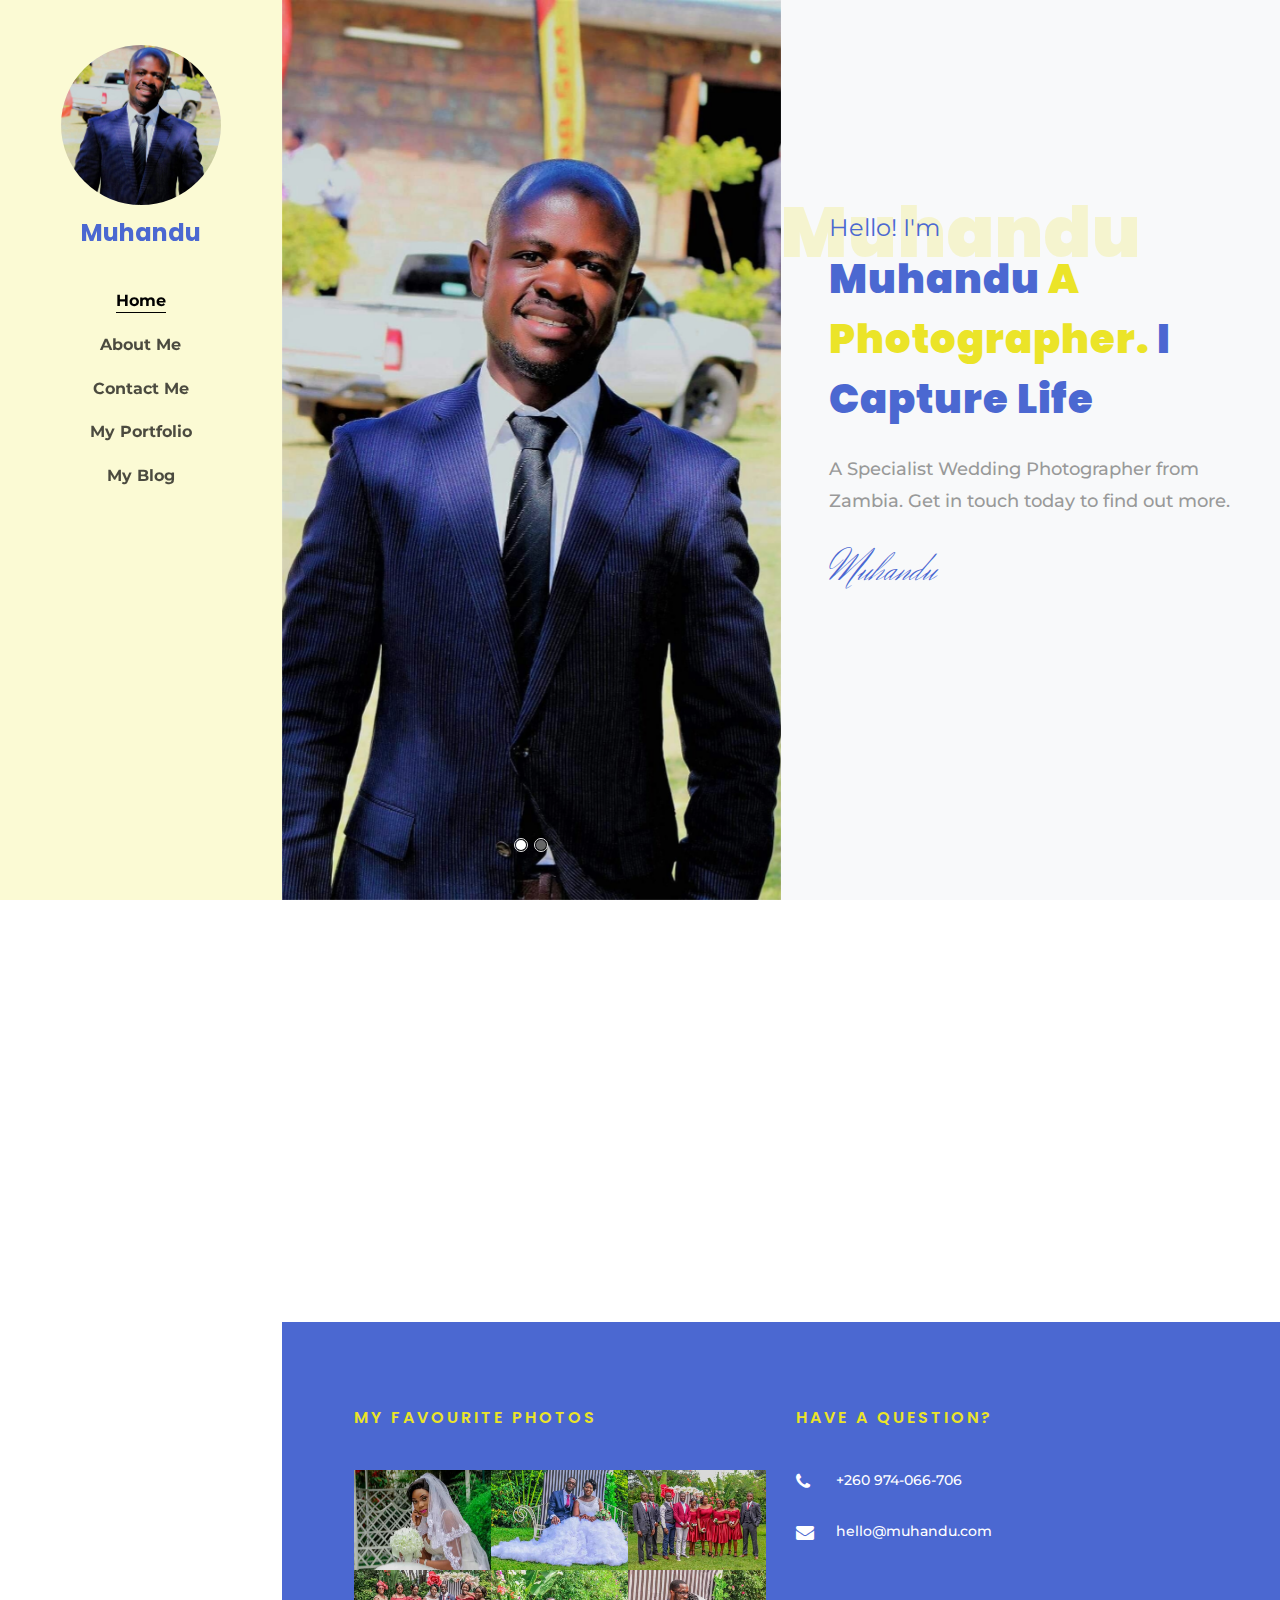
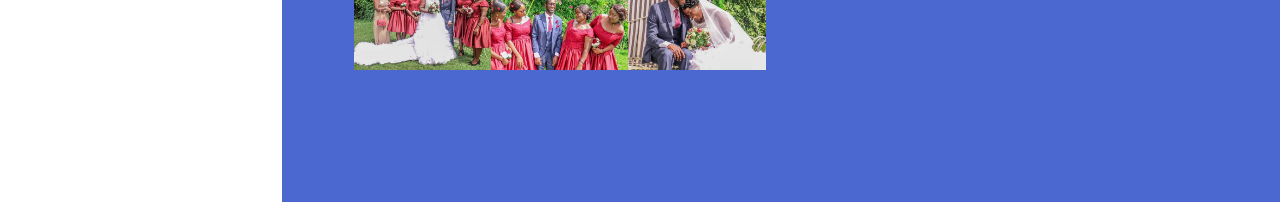
==== commit c4bf1932: "Zimbabwe to Zambia" ====
--- a/index.html
+++ b/index.html
@@ -66,7 +66,7 @@
               <span class="subheading">Hello! I'm</span>
               <h1 class="big-letter">Muhandu</h1>
               <h1 class="mb-4"><span>Muhandu</span> A Photographer. <span>I Capture Life</span></h1>
-              <p class="mb-4">A Specialist Wedding Photographer from Zimbabwe. Get in touch today to find out more.</p>
+              <p class="mb-4">A Specialist Wedding Photographer from Zambia. Get in touch today to find out more.</p>
               <h3 class="signature h1">Muhandu</h3>
               <ul class="ftco-social mt-3">
                 <li class="ftco-animate"><a href="#"><span class="icon-twitter"></span></a></li>
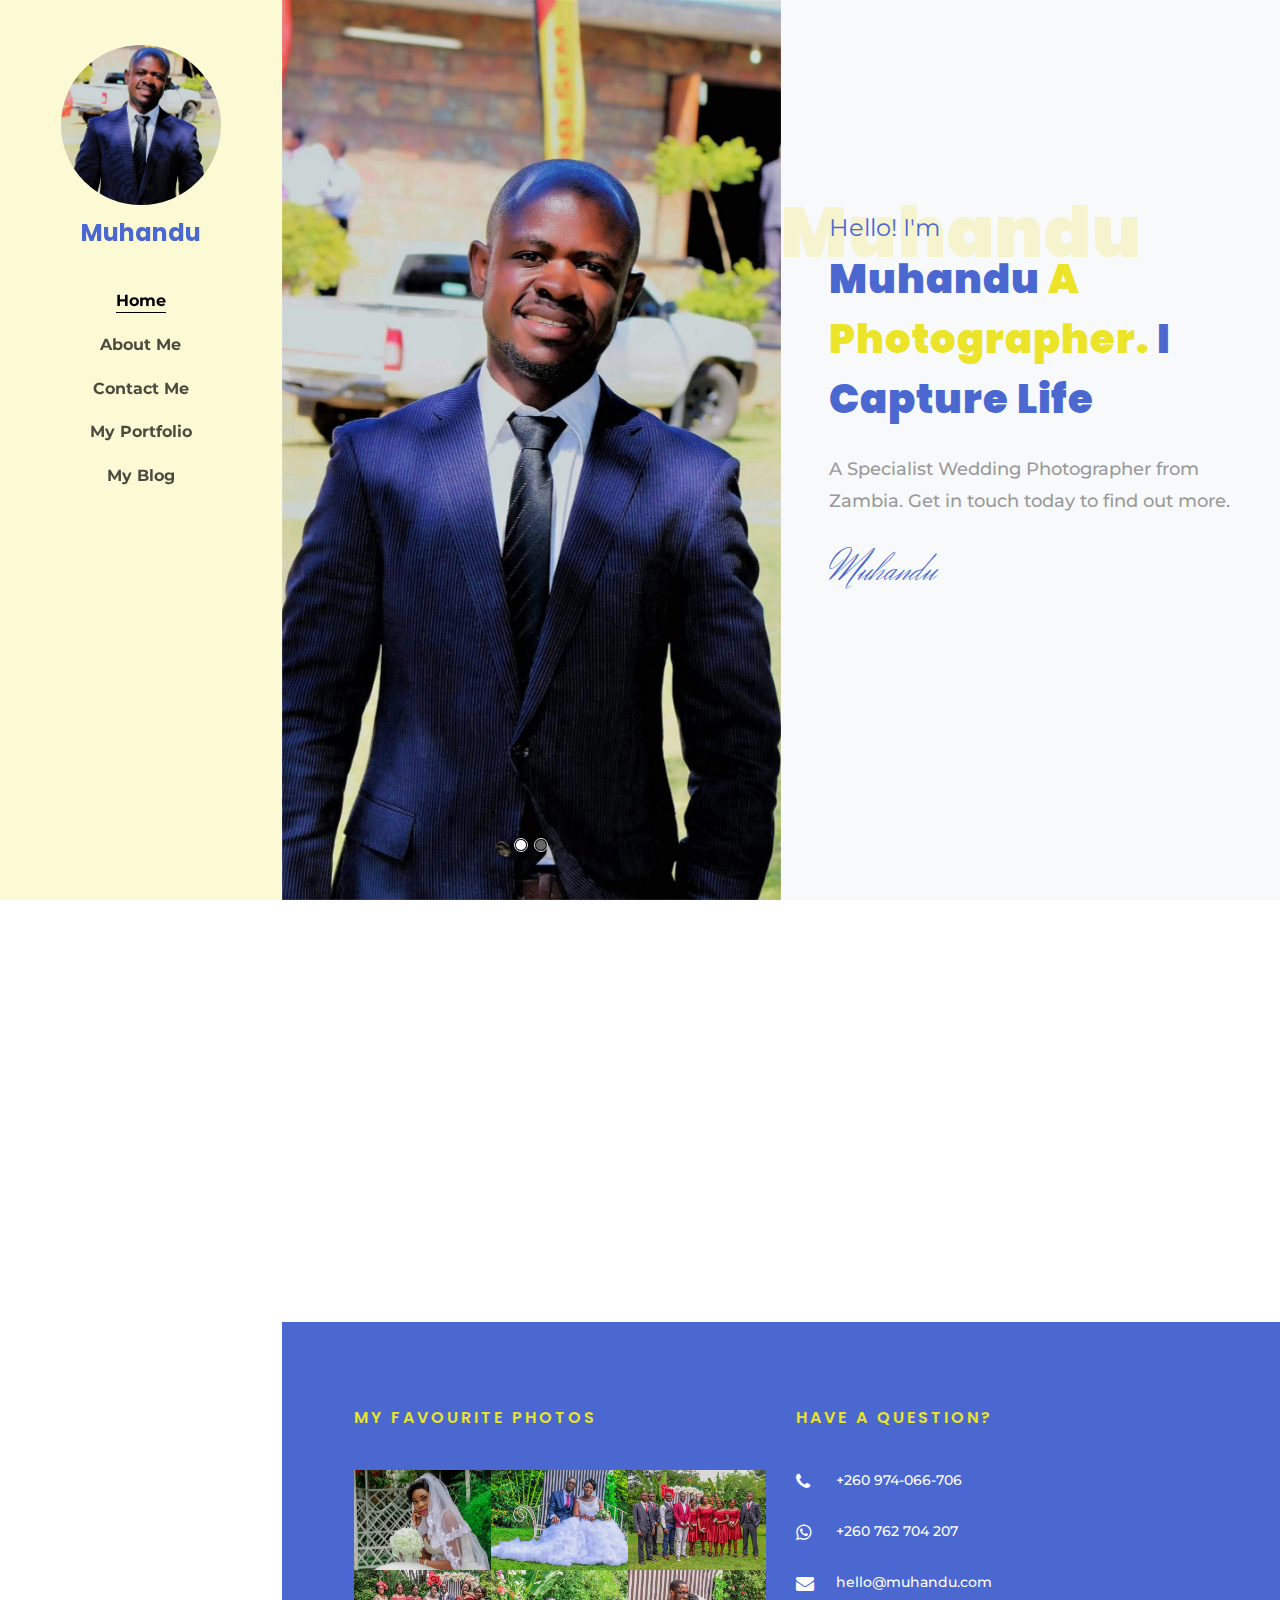
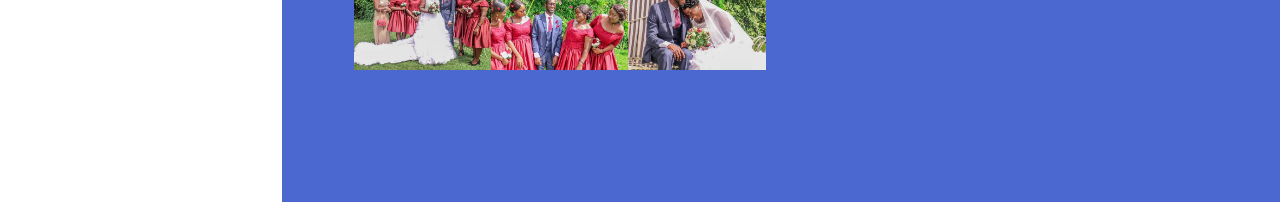
==== commit 29836dfe: "add whatsapp links" ====
--- a/index.html
+++ b/index.html
@@ -152,6 +152,8 @@
                 <ul>
                   <li><a href="#"><span class="icon icon-phone"></span><span class="text">+260 974-066-706</span></a>
                   </li>
+                  <li><a href="#"><span class="icon icon-whatsapp"></span><span class="text">+260 762 704 207</span></a>
+                  </li>
                   <li><a href="#"><span class="icon icon-envelope"></span><span
                     class="text">hello@muhandu.com</span></a>
                   </li>
